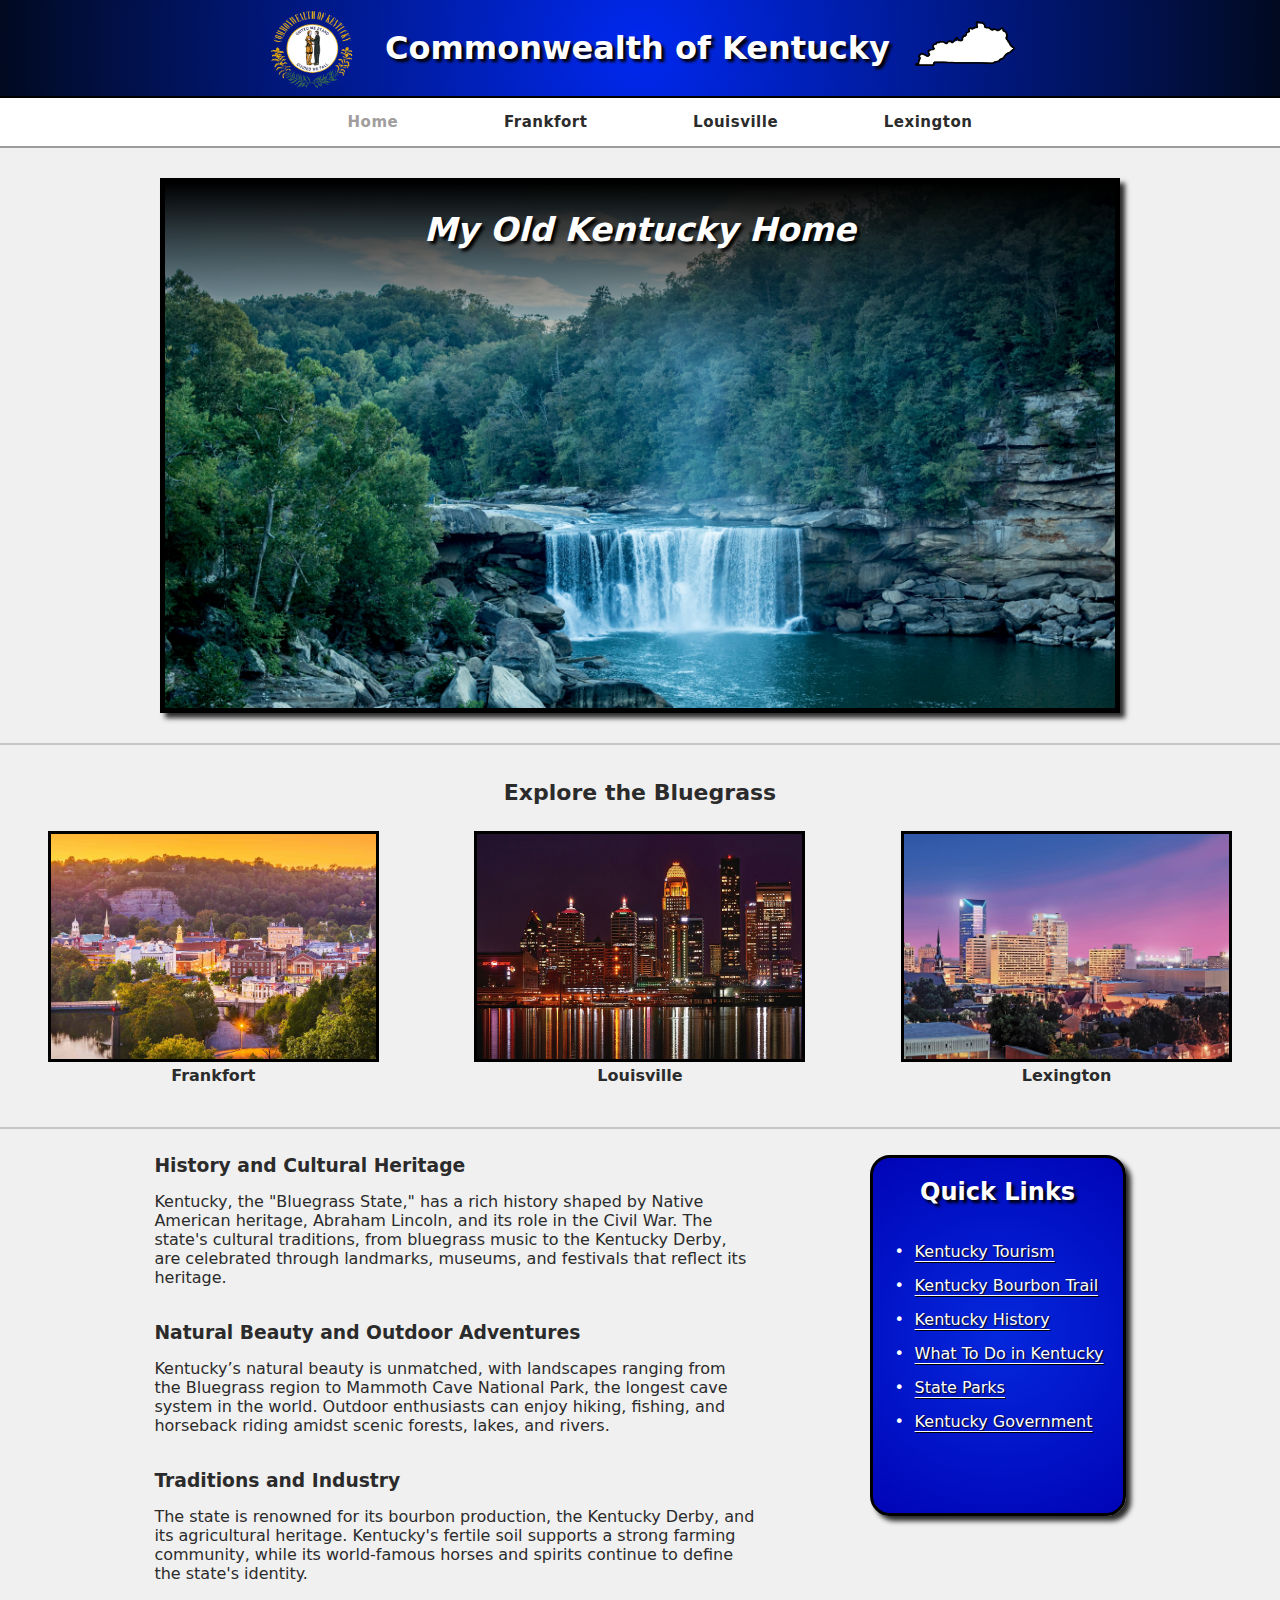
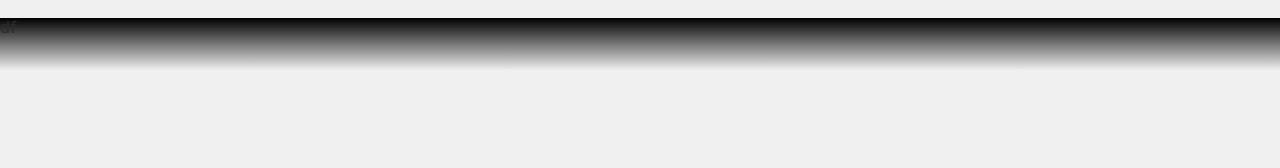
==== index.html @ 071abb11 "Cont. work on quick links & footer added" ====
<!DOCTYPE html>
<html lang="en">
<head>
    <meta charset="UTF-8">
    <meta name="viewport" content="width=device-width, initial-scale=1.0">
    <title>Kentucky</title>
    <link rel="stylesheet" href="./style/base.css">
    <link rel="stylesheet" href="./style/index.css">
</head>
<body>
    <header>
        <img src="./images/seal.png"" alt="Outline of the state of Kentucky" width="95" height="85">
        <h1>Commonwealth of Kentucky<h1>
        <img src="./images/outline.png"" alt="Outline of the state of Kentucky" width="100" height="45">
    </header>

    <nav class="primary-links">
        <ul>
            <li><a href="./index.html" class="active-link">Home</a></li>
            <li><a href="./frankfort.html">Frankfort</a></li>
            <li><a href="./louisville.html">Louisville</a></li>
            <li><a href="./lexington.html">Lexington</a></li>
        </ul>
    </nav>

    <!-- Image  -->
    <section class="welcome">
        <div class="welcome-wrapper">
            <h2 alt="Cumberland falls"><i>My Old Kentucky Home</i></h2>
         </div>

    </section>

    <nav class="secondary-links">
        <h3>Explore the Bluegrass</h3>
        <div class="figure-wrapper">
            <figure>
                <a href="./frankfort.html"><img src="./images/frankfort_small.png" alt="Frankfort city center" height="225px" width="325px"></a>
                <figcaption><a href="./frankfort.html">Frankfort</a></figcaption>
            </figure>

            <figure>
                <a href="./louisville.html"><img src="./images/louisville_small.png" alt="Louisville sky line" height="225px" width="325px"></a>
                <figcaption><a href="./louisville.html">Louisville</a></figcaption>
            </figure>

            <figure>
                <a href="./lexington.html"><img src="./images/lexington_small.png" alt="Lexington sky line" height="225px" width="325px"></a>
                <figcaption><a href="./lexington.html">Lexington</a></figcaption>
            </figure>
        </div>
    </nav>

    <div class="info-container">
        
        <section>

            <h3>History and Cultural Heritage</h3>
            <p>
                Kentucky, the "Bluegrass State," has a rich history shaped by Native American heritage, Abraham Lincoln, and its role in the Civil War.
                The state's cultural traditions, from bluegrass music to the Kentucky Derby,
                are celebrated through landmarks, museums, and festivals that reflect its heritage.
            </p><br>

            <h3>Natural Beauty and Outdoor Adventures</h3>
            <p>
                Kentucky’s natural beauty is unmatched, with landscapes ranging from the Bluegrass region to Mammoth Cave National Park,
                the longest cave system in the world.
                Outdoor enthusiasts can enjoy hiking, fishing, and horseback riding amidst scenic forests, lakes, and rivers.
            </p><br>

            <h3>Traditions and Industry</h3>
            <p>
                The state is renowned for its bourbon production, the Kentucky Derby, and its agricultural heritage. 
                Kentucky's fertile soil supports a strong farming community, while its world-famous horses and spirits continue to define the state's identity.
            </p><br>

        </section>
        
        <aside id="quick-links">
            <h2>Quick Links</h2>
            <ul>
                <li><a href="https://www.kentuckytourism.com">Kentucky Tourism</a></li>
                <li><a href="https://www.cntraveler.com/story/a-guide-to-the-kentucky-bourbon-trail">Kentucky Bourbon Trail</a></li>
                <li><a href="https://www.history.com/topics/us-states/kentucky">Kentucky History</a></li>
                <li><a href="https://www.southernliving.com/woodford-county-ky-8728061">What To Do in Kentucky</a></li>
                <li><a href="https://parks.ky.gov">State Parks</a></li>
                <li><a href="https://www.kentucky.gov/government/Pages/default.aspx">Kentucky Government</a></li>
            </ul>
        </aside>

    </div>

    <footer>
        df
    </footer>

</body>
</html>
---- style/base.css ----
header {
    display: flex;
    justify-content: center;
    align-items: center;
    gap: 25px;
    background: rgb(63,94,251);
    background: radial-gradient(circle, rgb(0, 40, 240) 0%, rgb(1, 10, 32) 100%);
    color: white;
    text-shadow: 3px 3px 3px rgb(0, 0, 0);
    border-bottom: 2px solid black;
}
body {
    margin: auto;
    font-family: system-ui, "Segoe UI", Roboto, Helvetica, Arial, sans-serif, "Apple Color Emoji", "Segoe UI Emoji", "Segoe UI Symbol";
    color: #2b2b2b;
    background-color: #f0f0f0;
}
footer {
    height: 150px;
    background: linear-gradient(0deg, rgba(34, 193, 195, 0) 65%, rgba(0, 0, 0, 1) 100%), url(../images/footer.jpg) no-repeat center center;
    background-size: cover;
}

/* Nav bar with text links */
.primary-links {
    display: flex;
    color: black;
    justify-content: space-around;
    border-bottom: 2px solid rgb(156, 156, 156);
    padding: 0px;
    font-weight: bold;
    font-size: 15px;
    letter-spacing: 0.5px;
    background-color: #ffffff;
}
.primary-links li {
    display: inline;
    list-style: none;
    margin-left: 50px;
    margin-right: 50px;
}
.primary-links a {
    text-decoration: none;
    color: #2b2b2b;
    position: relative;
    height: 2px;
}
.primary-links a.active-link {
    color: #a19d9d;
    bottom: 0;
}
.primary-links a::before {
    content: '';
    position: absolute;
    width: 100%;
    height: 1.5px;
    border-radius: 4px;
    background-color: #2b2b2b;
    bottom: 0;
    left: 0;
    transform-origin: right;
    transform: scaleX(0);
    transition: transform .3s ease-in-out;
}
.primary-links a:hover::before {
    transform-origin: left;
    transform: scaleX(1);
}
---- style/index.css ----
/* Welcome image */
.welcome {
    display: flex;
    justify-content: center;
    border-bottom: 2px solid rgb(198, 197, 197);
    padding: 10px;
}
.welcome-wrapper {
    display: flex;
    justify-content: center;
    margin: 20px;
    background: linear-gradient(0deg, rgba(34, 193, 195, 0) 65%, rgba(0, 0, 0, 1) 100%), url(../images/welcome.jpg) no-repeat center center;
    background-size: cover;
    height: 525px;
    width: 950px;
    border: 5px solid black;
    box-shadow: 5px 5px 5px;
}
.welcome-wrapper h2 {
    color: white;
    font-size: 33px;
    text-align: center;
    flex-wrap: wrap;
    padding-top: 0px;
    display: flex;
    text-shadow: 3px 3px 3px rgb(0, 0, 0);
    align-items: flex;
}


/* Figure nav bar with image links */
.secondary-links {
    display: flex;
    flex-direction: column;
    justify-content: center;
    margin-top: 2%;
}
.secondary-links h3 {
    align-self: center;
    padding: 0px;
    margin: 10px;
    font-size: 22px;
}
.figure-wrapper {
    display: flex;
    justify-content: space-around;
    flex-wrap: wrap;
    padding-bottom: 2%;
    border-bottom: 2px solid rgb(198, 197, 197);
}
figure img {
    border: 3.5px solid black;
}
figure img:hover {
    border: 3.5px solid #8c8b8b;
}
figcaption {
    font-weight: bold;
    text-align: center;
}
figcaption a {
    text-decoration: none;
    color: #2b2b2b;
}
figcaption a:hover {
    color: #6f6f6f;
}

/* Information section */
.info-container {
    display: flex;
    justify-content: center;
    margin-left: 5%;
    margin-right: 5%;
    margin-top: 2%;
    gap: 10%;
}
.info-container section {
    display: flex;
    flex-direction: column;
    text-align: left;
    max-width: 600px;
}
.info-container h3 {
    padding: 0px;
    margin: 0px;
}
#quick-links {
    display: flex;
    flex-direction: column;
    gap: 15px;
    background: radial-gradient(circle, rgb(4, 40, 221) 0%, rgb(1, 4, 183) 100%);
    border-radius: 20px;
    border: 3.5px solid black;
    width: 250px;
    height: 355px;
    box-shadow: 5px 5px 5px;
}
#quick-links h2 {
    align-self: center;
    color: white;
    text-shadow: 3px 3px 3px rgb(0, 0, 0); 
}
#quick-links a {
    color: white;
    margin-left: 20px;
    text-shadow: 1px 1px 1.5px rgb(0, 0, 0);
    text-underline-offset: 3.5px;
}
#quick-links ul {
    padding: 0px;
    margin: 2px;
}
#quick-links li {
    list-style: none;
    margin-bottom: 15px;
    margin-left: 20px;
    margin-top: 0px;
}

#quick-links li::before {
    content: '•';
    position: absolute;
    color: white;
}


/* Use relative, absolute, and/or float (HTML property?) to position quicklinks
/* Will be reused on other pages
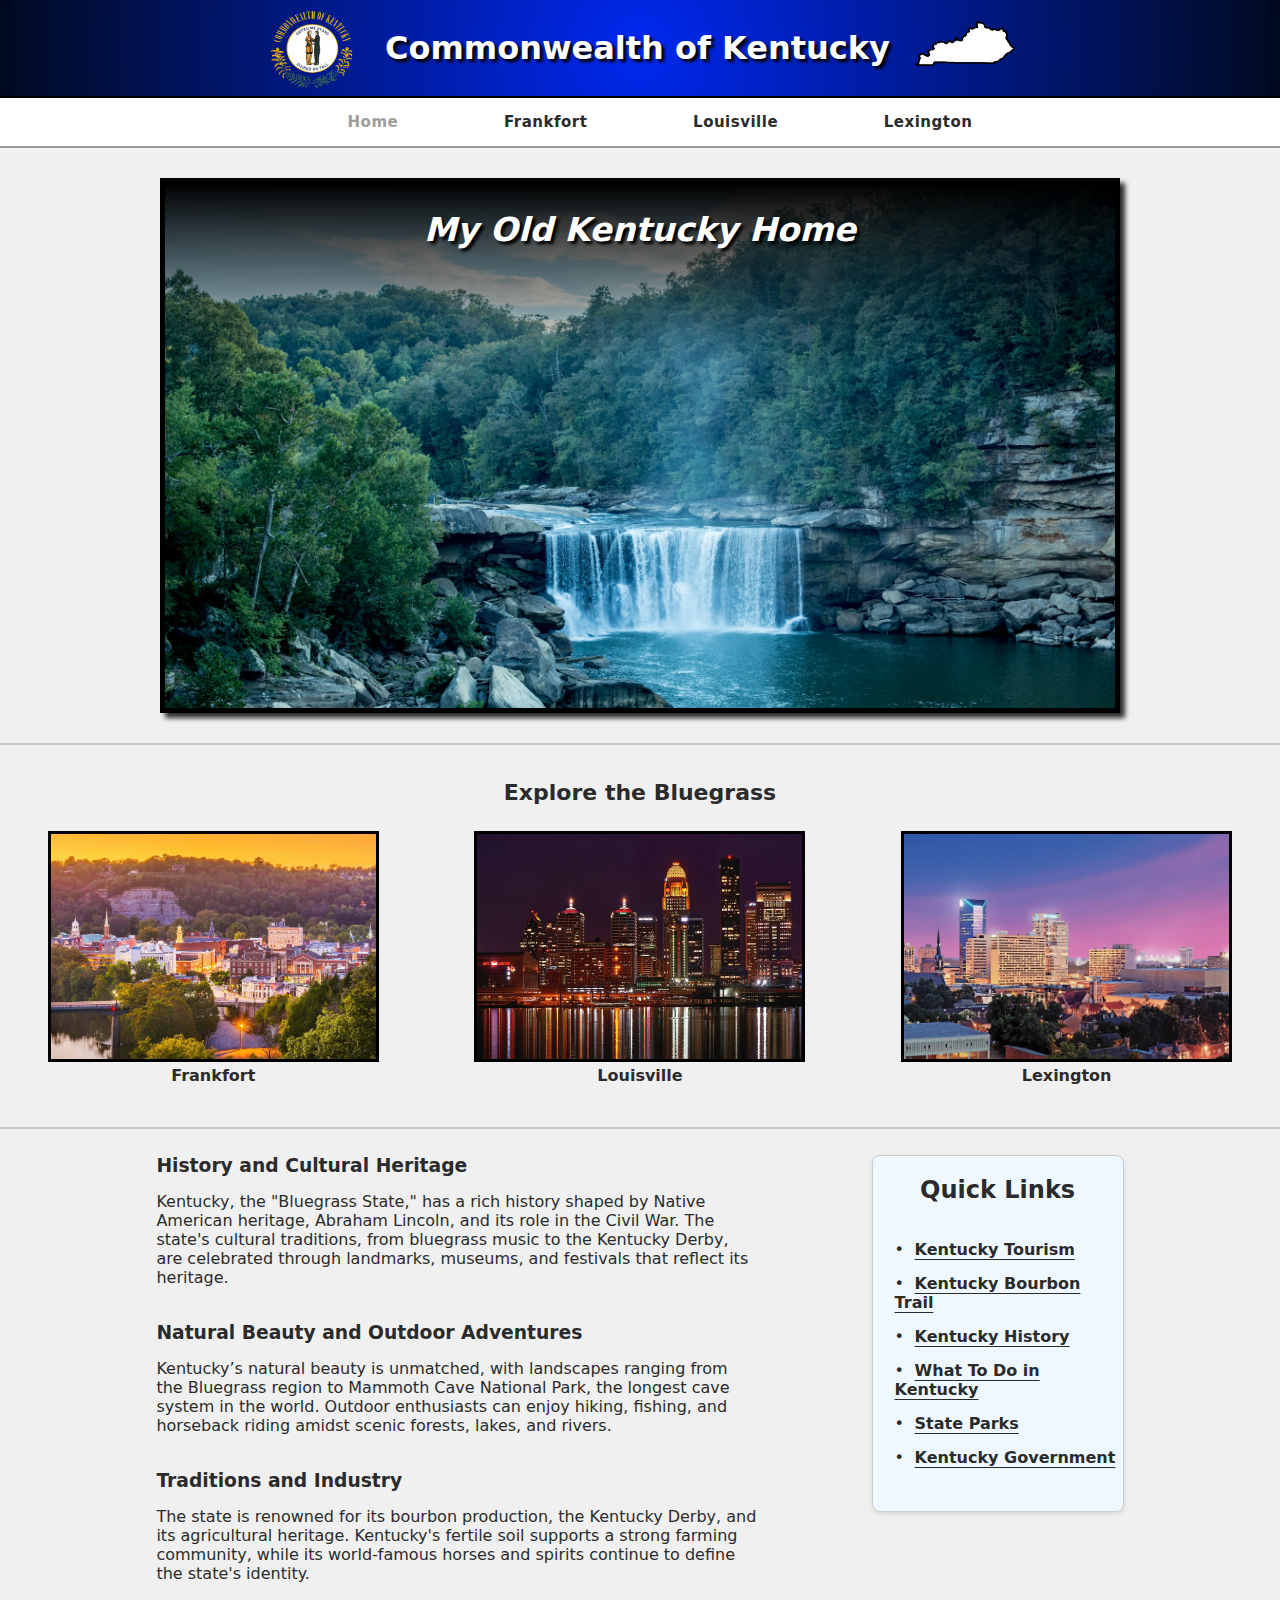
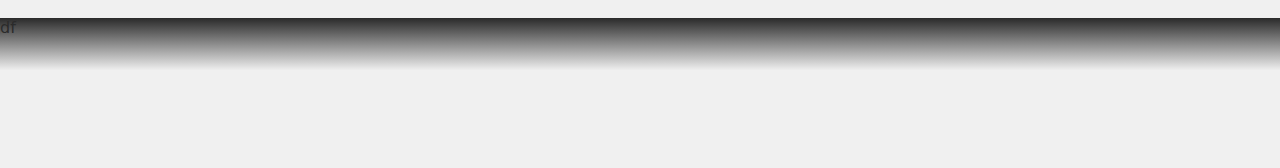
==== commit 7b2f2f24: "Moving css to base file" ====
--- a/index.html
+++ b/index.html
@@ -51,8 +51,7 @@
         </div>
     </nav>
 
-    <div class="info-container">
-        
+    <div class="info-container">  
         <section>
 
             <h3>History and Cultural Heritage</h3>
--- a/style/base.css
+++ b/style/base.css
@@ -17,7 +17,7 @@
 }
 footer {
     height: 150px;
-    background: linear-gradient(0deg, rgba(34, 193, 195, 0) 65%, rgba(0, 0, 0, 1) 100%), url(../images/footer.jpg) no-repeat center center;
+    background: linear-gradient(0deg, rgba(34, 193, 195, 0) 65%, rgb(42, 42, 42) 100%), url(../images/footer.jpg) no-repeat center center;
     background-size: cover;
 }
 
@@ -67,4 +67,60 @@
     transform: scaleX(1);
 }
 
+/* Information section */
+.info-container {
+    display: flex;
+    justify-content: center;
+    margin-left: 5%;
+    margin-right: 5%;
+    margin-top: 2%;
+    gap: 10%;
+}
+.info-container section {
+    display: flex;
+    flex-direction: column;
+    text-align: left;
+    max-width: 600px;
+}
+.info-container h3 {
+    padding: 0px;
+    margin: 0px;
+}
 
+/* Quick links aside */
+#quick-links {
+    display: flex;
+    flex-direction: column;
+    gap: 15px;
+    background-color: #F0F8FF;
+    border-radius: 8px;
+    border: 1.5px solid #CCCCCC;
+    width: 250px;
+    height: 355px;
+    box-shadow: 0 2px 5px rgba(2, 2, 2, 0.1);
+}
+#quick-links h2 {
+    align-self: center;
+    color: #2b2b2b;
+}
+#quick-links a {
+    color: #2b2b2b;
+    font-weight: bold;
+    margin-left: 20px;
+    text-underline-offset: 3.5px;
+}
+#quick-links ul {
+    padding: 0px;
+    margin: 2px;
+}
+#quick-links li {
+    list-style: none;
+    margin-bottom: 15px;
+    margin-left: 20px;
+    margin-top: 0px;
+}
+#quick-links li::before {
+    content: '•';
+    position: absolute;
+    color: #2b2b2b;
+}
--- a/style/index.css
+++ b/style/index.css
@@ -66,64 +66,4 @@
     color: #6f6f6f;
 }
 
-/* Information section */
-.info-container {
-    display: flex;
-    justify-content: center;
-    margin-left: 5%;
-    margin-right: 5%;
-    margin-top: 2%;
-    gap: 10%;
-}
-.info-container section {
-    display: flex;
-    flex-direction: column;
-    text-align: left;
-    max-width: 600px;
-}
-.info-container h3 {
-    padding: 0px;
-    margin: 0px;
-}
-#quick-links {
-    display: flex;
-    flex-direction: column;
-    gap: 15px;
-    background: radial-gradient(circle, rgb(4, 40, 221) 0%, rgb(1, 4, 183) 100%);
-    border-radius: 20px;
-    border: 3.5px solid black;
-    width: 250px;
-    height: 355px;
-    box-shadow: 5px 5px 5px;
-}
-#quick-links h2 {
-    align-self: center;
-    color: white;
-    text-shadow: 3px 3px 3px rgb(0, 0, 0); 
-}
-#quick-links a {
-    color: white;
-    margin-left: 20px;
-    text-shadow: 1px 1px 1.5px rgb(0, 0, 0);
-    text-underline-offset: 3.5px;
-}
-#quick-links ul {
-    padding: 0px;
-    margin: 2px;
-}
-#quick-links li {
-    list-style: none;
-    margin-bottom: 15px;
-    margin-left: 20px;
-    margin-top: 0px;
-}
 
-#quick-links li::before {
-    content: '•';
-    position: absolute;
-    color: white;
-}
-
-
-/* Use relative, absolute, and/or float (HTML property?) to position quicklinks
-/* Will be reused on other pages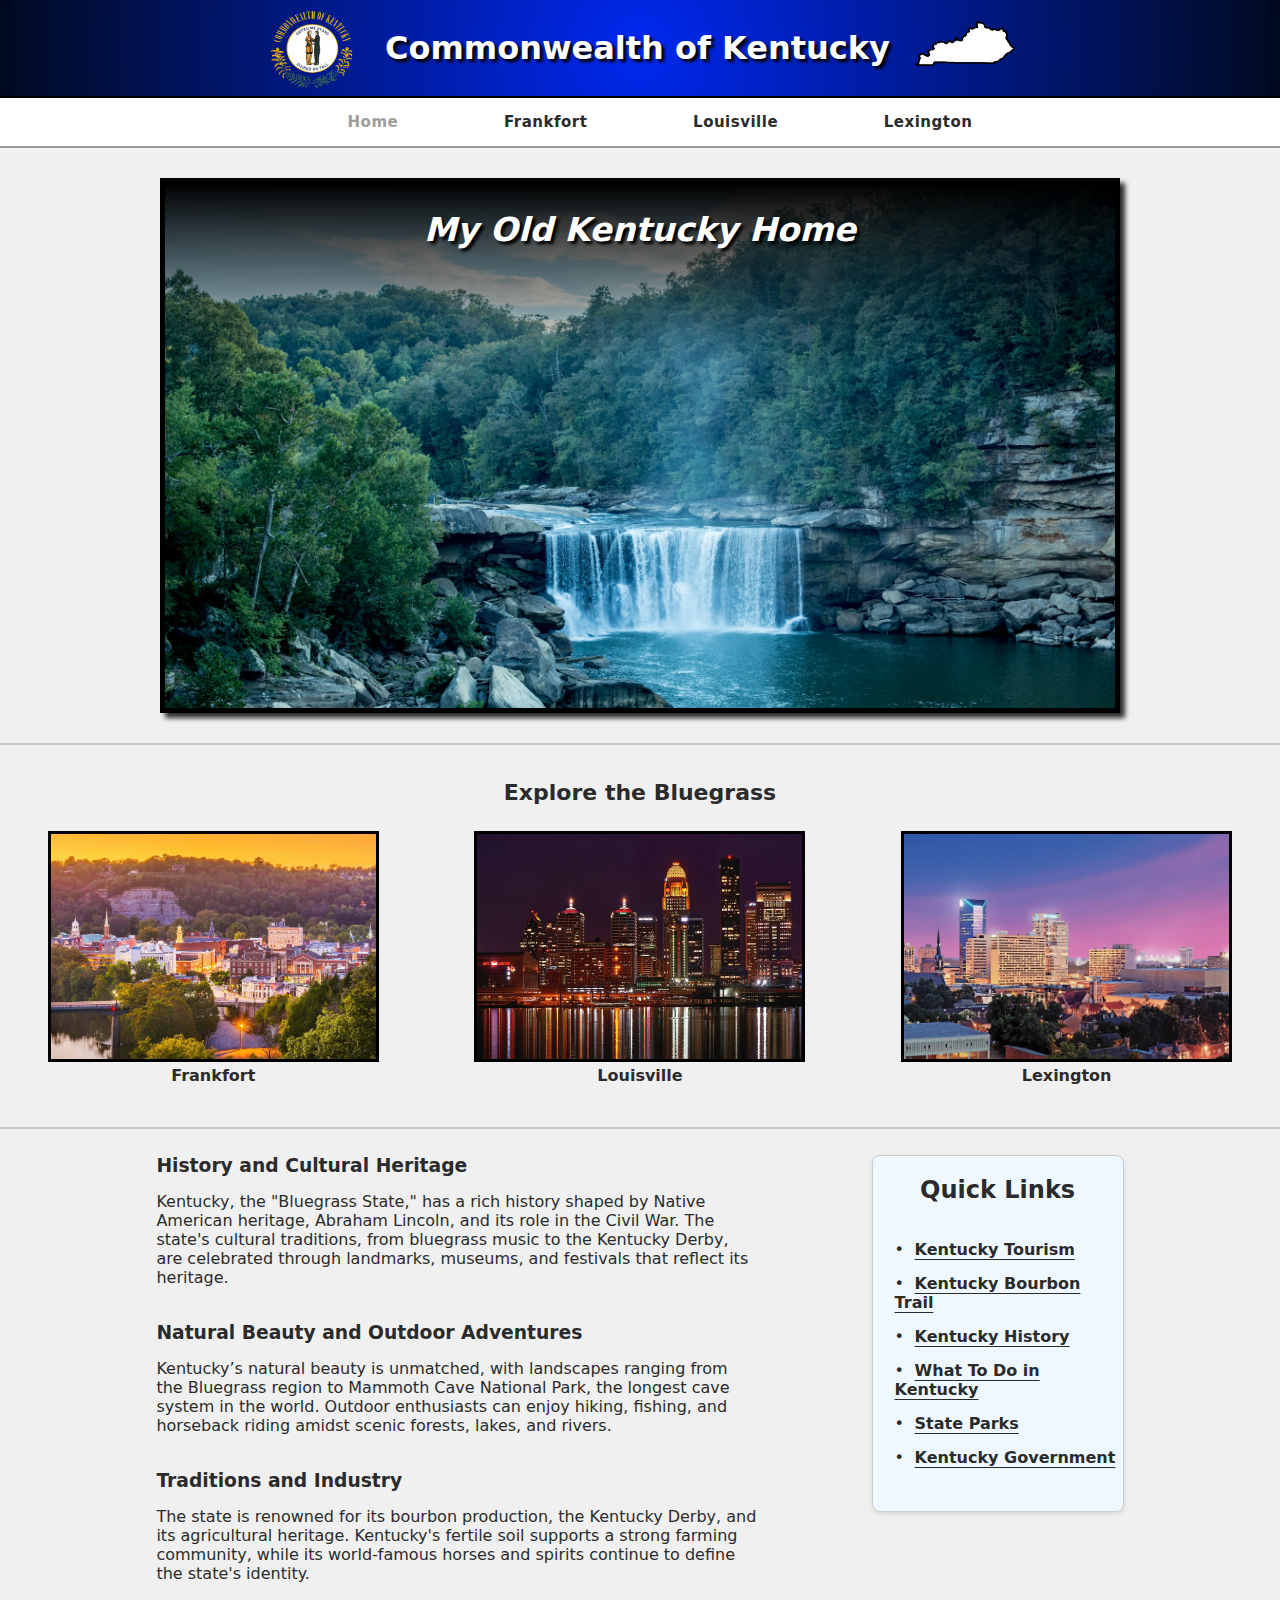
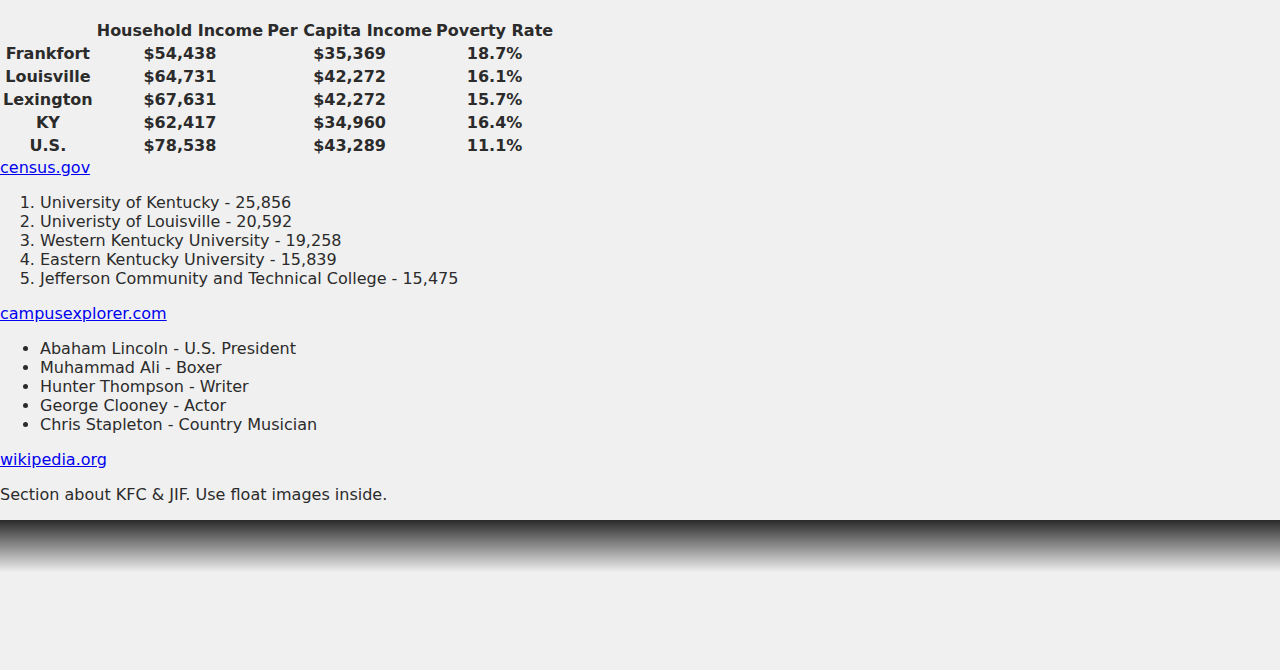
==== commit d491df6a: "Index work" ====
--- a/index.html
+++ b/index.html
@@ -73,7 +73,7 @@
                 The state is renowned for its bourbon production, the Kentucky Derby, and its agricultural heritage. 
                 Kentucky's fertile soil supports a strong farming community, while its world-famous horses and spirits continue to define the state's identity.
             </p><br>
-
+        
         </section>
         
         <aside id="quick-links">
@@ -90,8 +90,69 @@
 
     </div>
 
+    <section class="bottom-info">
+        <table>
+            <tr>
+                <th></th>
+                <th>Household Income</th>
+                <th>Per Capita Income</th>
+                <th>Poverty Rate</th>
+            </tr>
+            <tr>
+                <th>Frankfort</th>
+                <th>$54,438</th>
+                <th>$35,369</th>
+                <th>18.7%</th>
+            </tr>
+            <tr>
+                <th>Louisville</th>
+                <th>$64,731</th>
+                <th>$42,272</th>
+                <th>16.1%</th>
+            </tr>
+            <tr>
+                <th>Lexington</th>
+                <th>$67,631</th>
+                <th>$42,272</th>
+                <th>15.7%</th>
+            </tr>
+            <tr>
+                <th>KY</th>
+                <th>$62,417</th>
+                <th>$34,960</th>
+                <th>16.4%</th>
+            </tr>
+            <tr>
+                <th>U.S.</th>
+                <th>$78,538</th>
+                <th>$43,289</th>
+                <th>11.1%</th>
+            </tr>
+        </table>
+        <a href="https://www.census.gov/quickfacts/fact/table/KY">census.gov</a>
+
+        <ol>
+            <li>University of Kentucky - 25,856</li>
+            <li>Univeristy of Louisville - 20,592</li>
+            <li>Western Kentucky University - 19,258</li>
+            <li>Eastern Kentucky University - 15,839</li>
+            <li>Jefferson Community and Technical College - 15,475</li>
+        </ol>
+        <a href="https://www.campusexplorer.com/student-resources/largest-colleges-in-kentucky/">campusexplorer.com</a>
+    
+        <ul>
+            <li>Abaham Lincoln - U.S. President</li>
+            <li>Muhammad Ali - Boxer</li>
+            <li>Hunter Thompson - Writer</li>
+            <li>George Clooney - Actor</li>
+            <li>Chris Stapleton - Country Musician</li>
+        </ul>
+        <a href="https://en.wikipedia.org/wiki/List_of_people_from_Kentucky">wikipedia.org</a>
+
+        <p>Section about KFC & JIF. Use float images inside.</p>
+    </section>
+
     <footer>
-        df
     </footer>
 
 </body>
--- a/style/base.css
+++ b/style/base.css
@@ -32,6 +32,7 @@
     font-size: 15px;
     letter-spacing: 0.5px;
     background-color: #ffffff;
+    position: sticky;
 }
 .primary-links li {
     display: inline;
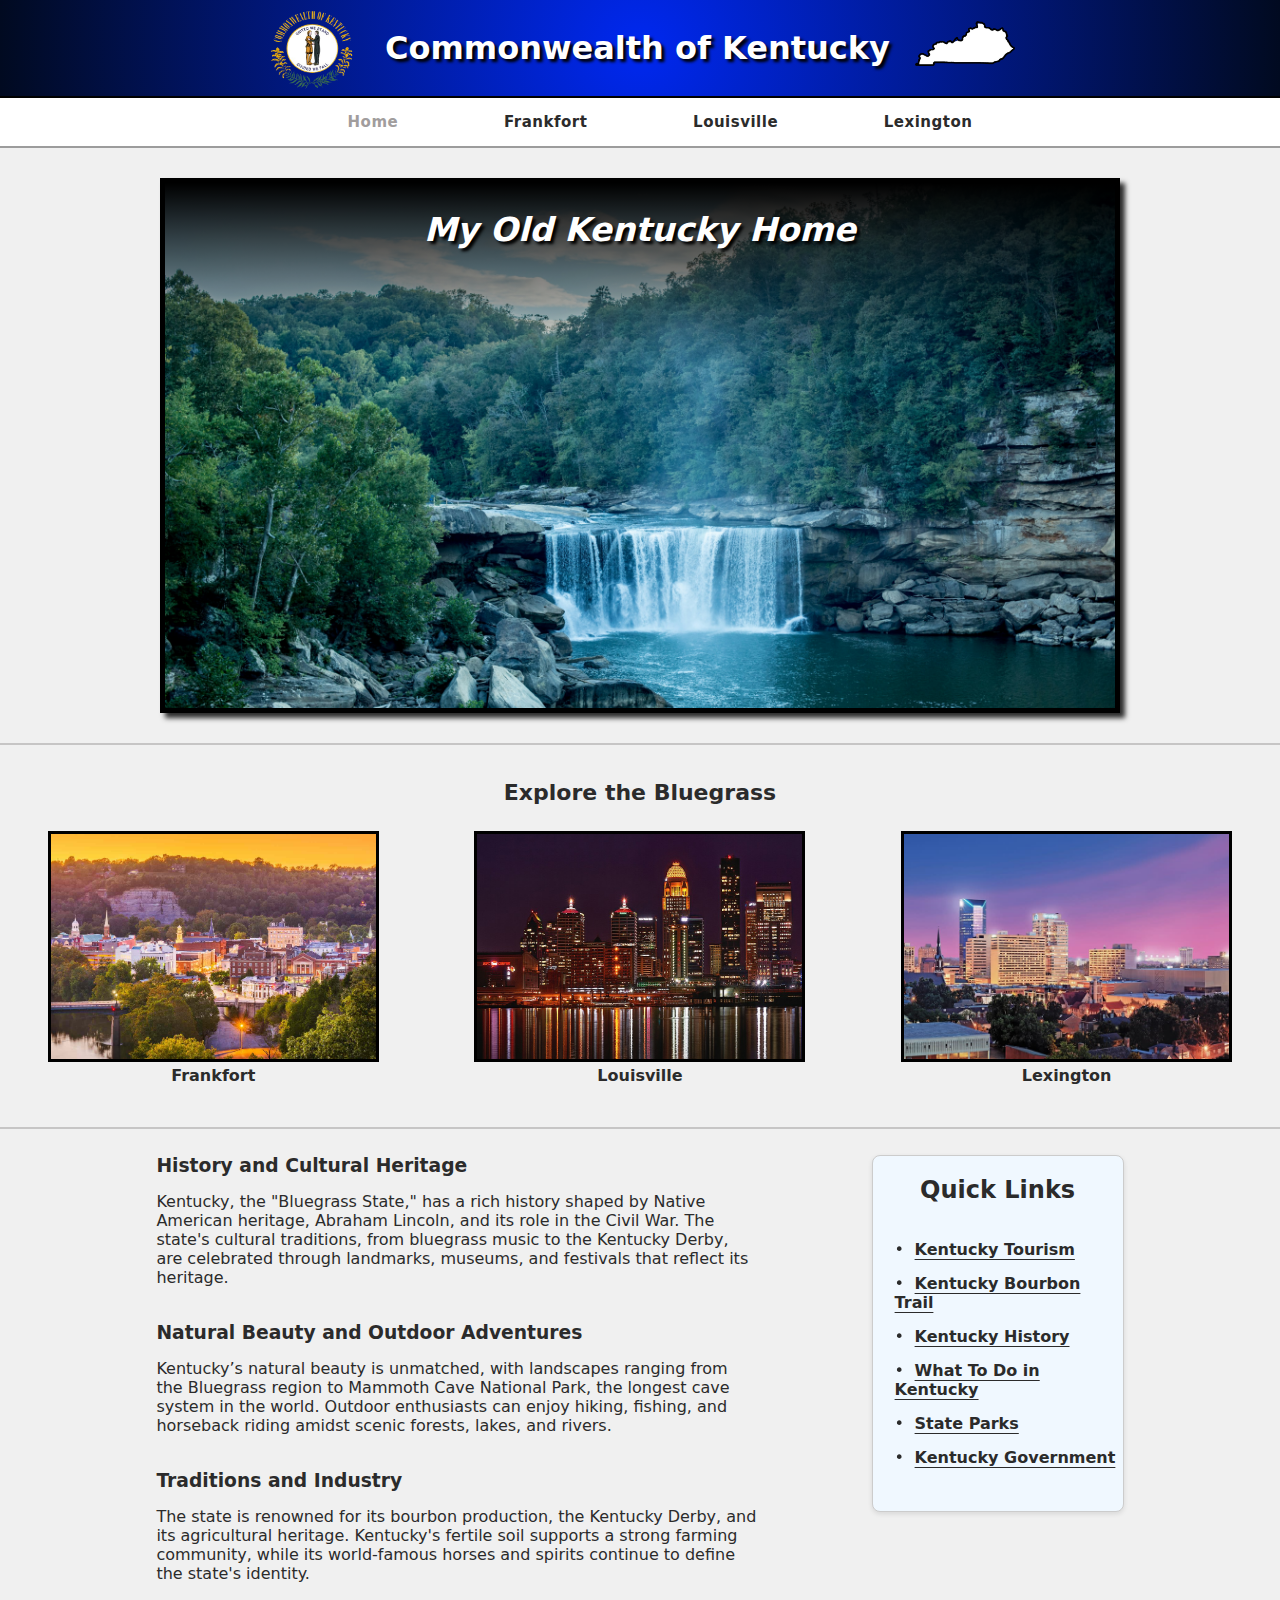
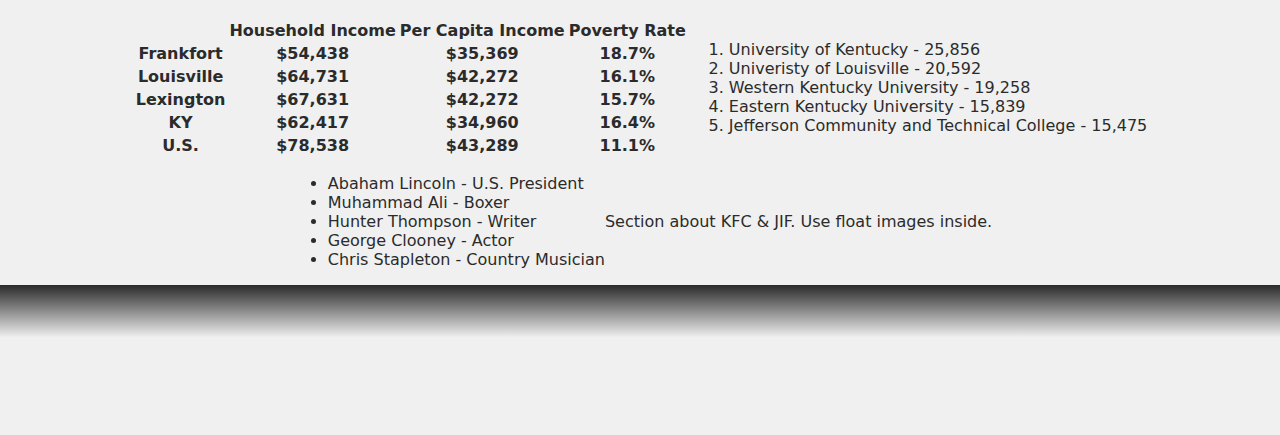
==== commit 45424f75: "Sources.md" ====
--- a/index.html
+++ b/index.html
@@ -129,7 +129,6 @@
                 <th>11.1%</th>
             </tr>
         </table>
-        <a href="https://www.census.gov/quickfacts/fact/table/KY">census.gov</a>
 
         <ol>
             <li>University of Kentucky - 25,856</li>
@@ -138,7 +137,6 @@
             <li>Eastern Kentucky University - 15,839</li>
             <li>Jefferson Community and Technical College - 15,475</li>
         </ol>
-        <a href="https://www.campusexplorer.com/student-resources/largest-colleges-in-kentucky/">campusexplorer.com</a>
     
         <ul>
             <li>Abaham Lincoln - U.S. President</li>
@@ -147,7 +145,6 @@
             <li>George Clooney - Actor</li>
             <li>Chris Stapleton - Country Musician</li>
         </ul>
-        <a href="https://en.wikipedia.org/wiki/List_of_people_from_Kentucky">wikipedia.org</a>
 
         <p>Section about KFC & JIF. Use float images inside.</p>
     </section>
--- a/style/base.css
+++ b/style/base.css
@@ -33,6 +33,7 @@
     letter-spacing: 0.5px;
     background-color: #ffffff;
     position: sticky;
+    top: 0;
 }
 .primary-links li {
     display: inline;
--- a/style/index.css
+++ b/style/index.css
@@ -66,4 +66,11 @@
     color: #6f6f6f;
 }
 
-
+/* Bottom facts section */
+.bottom-info {
+    display: flex;
+    flex-direction: row;
+    flex-wrap: wrap;
+    justify-content: center;
+    align-items: center;
+}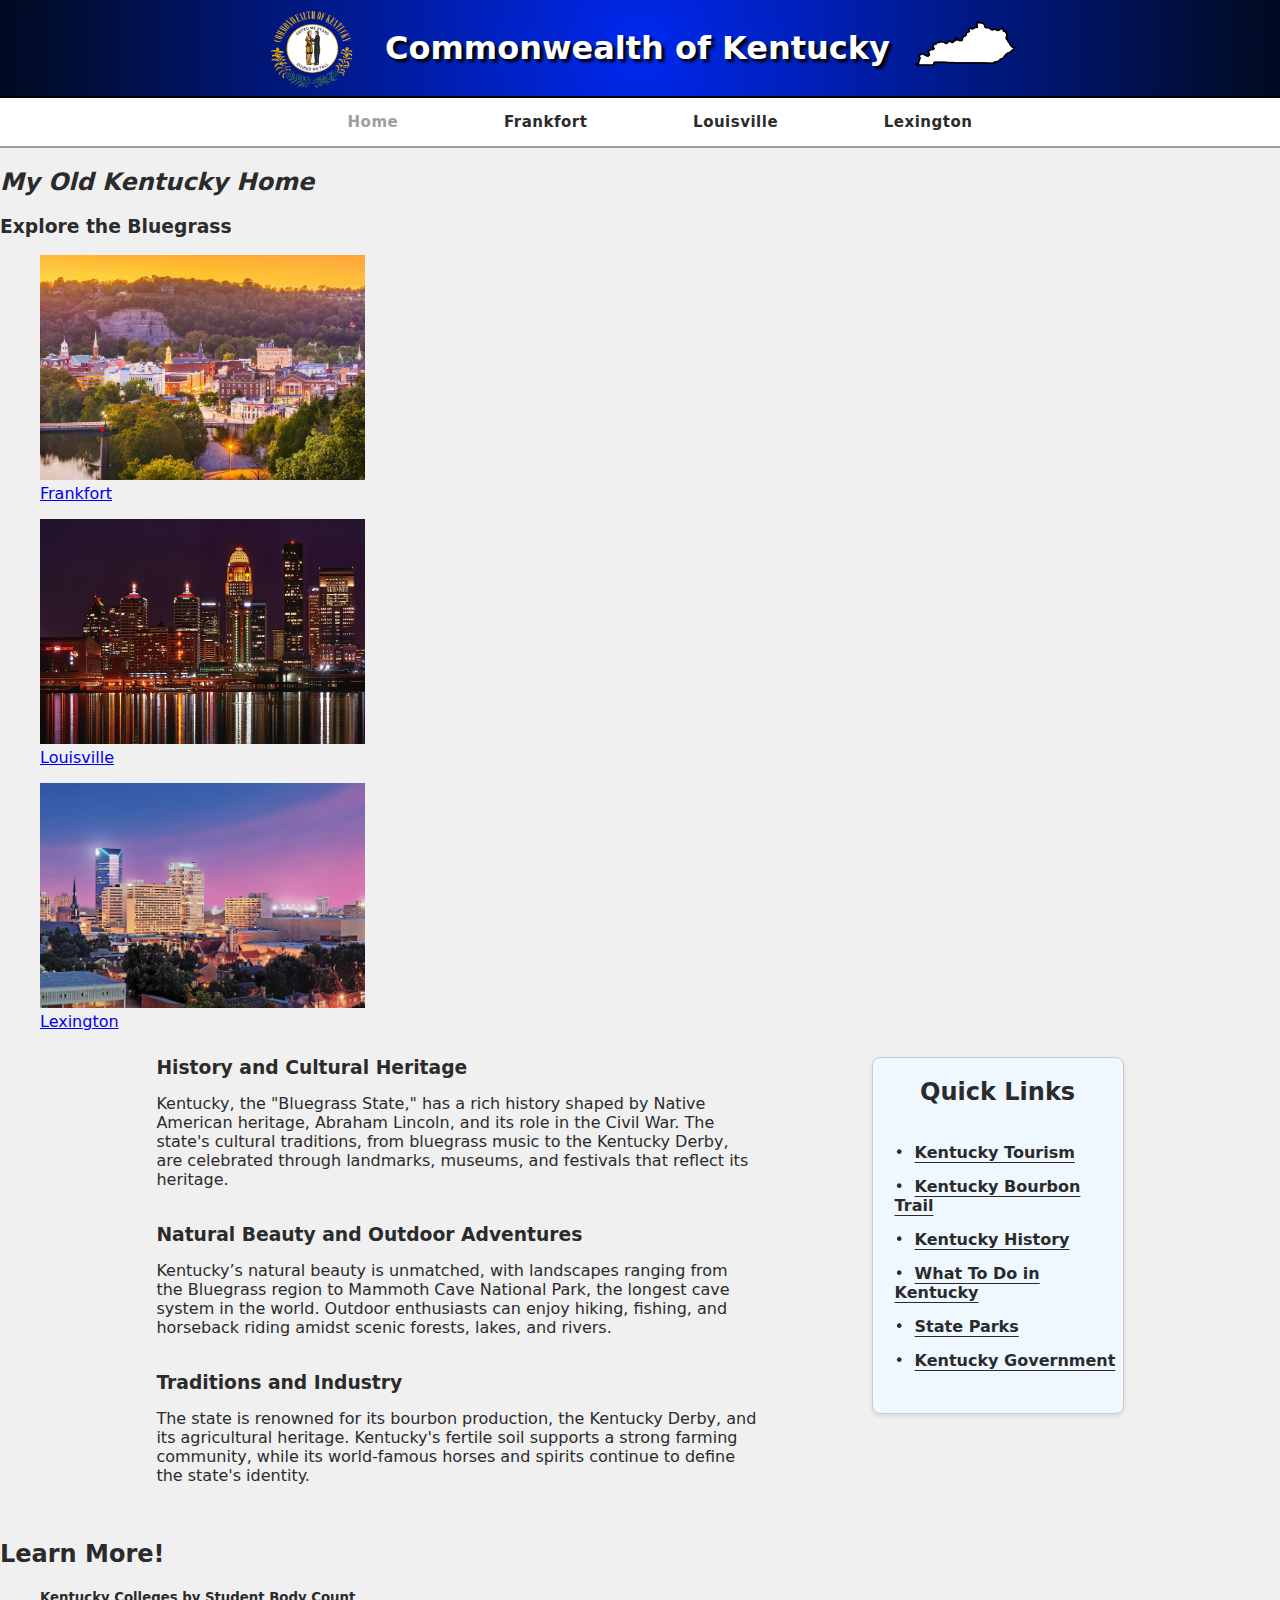
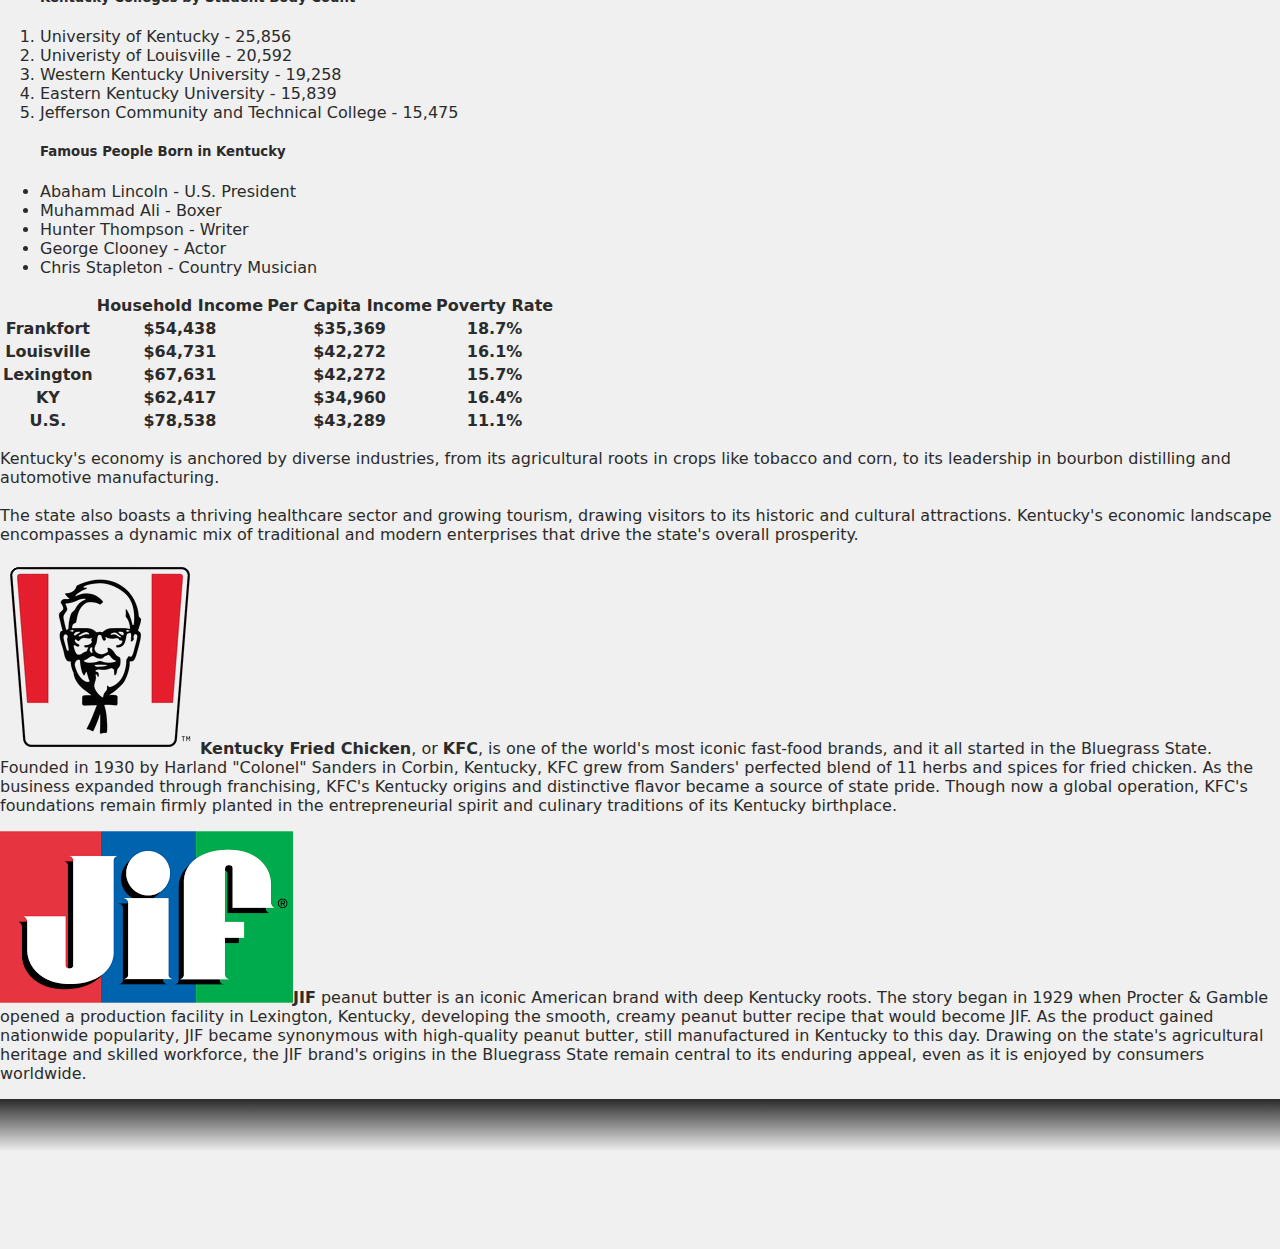
==== commit 8a669c7d: "CSS consolidation. Assignment req" ====
--- a/index.html
+++ b/index.html
@@ -91,62 +91,91 @@
     </div>
 
     <section class="bottom-info">
-        <table>
-            <tr>
-                <th></th>
-                <th>Household Income</th>
-                <th>Per Capita Income</th>
-                <th>Poverty Rate</th>
-            </tr>
-            <tr>
-                <th>Frankfort</th>
-                <th>$54,438</th>
-                <th>$35,369</th>
-                <th>18.7%</th>
-            </tr>
-            <tr>
-                <th>Louisville</th>
-                <th>$64,731</th>
-                <th>$42,272</th>
-                <th>16.1%</th>
-            </tr>
-            <tr>
-                <th>Lexington</th>
-                <th>$67,631</th>
-                <th>$42,272</th>
-                <th>15.7%</th>
-            </tr>
-            <tr>
-                <th>KY</th>
-                <th>$62,417</th>
-                <th>$34,960</th>
-                <th>16.4%</th>
-            </tr>
-            <tr>
-                <th>U.S.</th>
-                <th>$78,538</th>
-                <th>$43,289</th>
-                <th>11.1%</th>
-            </tr>
-        </table>
 
-        <ol>
-            <li>University of Kentucky - 25,856</li>
-            <li>Univeristy of Louisville - 20,592</li>
-            <li>Western Kentucky University - 19,258</li>
-            <li>Eastern Kentucky University - 15,839</li>
-            <li>Jefferson Community and Technical College - 15,475</li>
-        </ol>
+        <h2>Learn More!</h2>
+
+        <div class="list-wrapper">
+            <ol>
+                <h5>Kentucky Colleges by Student Body Count</h5>
+                <li>University of Kentucky - 25,856</li>
+                <li>Univeristy of Louisville - 20,592</li>
+                <li>Western Kentucky University - 19,258</li>
+                <li>Eastern Kentucky University - 15,839</li>
+                <li>Jefferson Community and Technical College - 15,475</li>
+            </ol>
+        
+            <ul>
+                <h5>Famous People Born in Kentucky</h5>
+                <li>Abaham Lincoln - U.S. President</li>
+                <li>Muhammad Ali - Boxer</li>
+                <li>Hunter Thompson - Writer</li>
+                <li>George Clooney - Actor</li>
+                <li>Chris Stapleton - Country Musician</li>
+            </ul>
+        </div>
+
+        <div class="income-wrapper">
+            <table>
+                <tr>
+                    <th></th>
+                    <th>Household Income</th>
+                    <th>Per Capita Income</th>
+                    <th>Poverty Rate</th>
+                </tr>
+                <tr>
+                    <th>Frankfort</th>
+                    <th>$54,438</th>
+                    <th>$35,369</th>
+                    <th>18.7%</th>
+                </tr>
+                <tr>
+                    <th>Louisville</th>
+                    <th>$64,731</th>
+                    <th>$42,272</th>
+                    <th>16.1%</th>
+                </tr>
+                <tr>
+                    <th>Lexington</th>
+                    <th>$67,631</th>
+                    <th>$42,272</th>
+                    <th>15.7%</th>
+                </tr>
+                <tr>
+                    <th>KY</th>
+                    <th>$62,417</th>
+                    <th>$34,960</th>
+                    <th>16.4%</th>
+                </tr>
+                <tr>
+                    <th>U.S.</th>
+                    <th>$78,538</th>
+                    <th>$43,289</th>
+                    <th>11.1%</th>
+                </tr>
+            </table>
+
+            <p>Kentucky's economy is anchored by diverse industries, from its agricultural roots in crops like tobacco and corn,
+                 to its leadership in bourbon distilling and automotive manufacturing.
+                 <br><br> 
+                 The state also boasts a thriving healthcare sector and growing tourism, drawing visitors to its historic and cultural attractions. 
+                 Kentucky's economic landscape encompasses a dynamic mix of traditional and 
+                 modern enterprises that drive the state's overall prosperity.</p>
+        </div>
+
+        <div class="company-wrapper">
+            <p><b><img src="./images/kfc_logo.png" alt="Pineapple" id="kfc-logo">Kentucky Fried Chicken</b>, or <b>KFC</b>, is one of the world's most iconic fast-food brands, and it all started in the Bluegrass State. 
+                Founded in 1930 by Harland "Colonel" Sanders in Corbin, Kentucky, KFC grew from Sanders' perfected blend of 11 herbs and spices for fried chicken. 
+                As the business expanded through franchising, KFC's Kentucky origins and distinctive flavor became a source of state pride. 
+                Though now a global operation, KFC's foundations remain firmly planted in the entrepreneurial spirit and culinary traditions of its Kentucky birthplace.</p>
+        
+        
+            <p><img src="./images/jif_logo.png" alt="Pineapple" id="jif-logo"><b>JIF</b> peanut butter is an iconic American brand with deep Kentucky roots. 
+                    The story began in 1929 when Procter & Gamble opened a production facility in Lexington, Kentucky, developing the smooth, creamy peanut butter recipe that would become JIF. 
+                    As the product gained nationwide popularity, JIF became synonymous with high-quality peanut butter, still manufactured in Kentucky to this day. 
+                    Drawing on the state's agricultural heritage and skilled workforce, the JIF brand's origins in the Bluegrass State remain central 
+                    to its enduring appeal, even as it is enjoyed by consumers worldwide.</p>
+            </div>
     
-        <ul>
-            <li>Abaham Lincoln - U.S. President</li>
-            <li>Muhammad Ali - Boxer</li>
-            <li>Hunter Thompson - Writer</li>
-            <li>George Clooney - Actor</li>
-            <li>Chris Stapleton - Country Musician</li>
-        </ul>
-
-        <p>Section about KFC & JIF. Use float images inside.</p>
     </section>
 
     <footer>
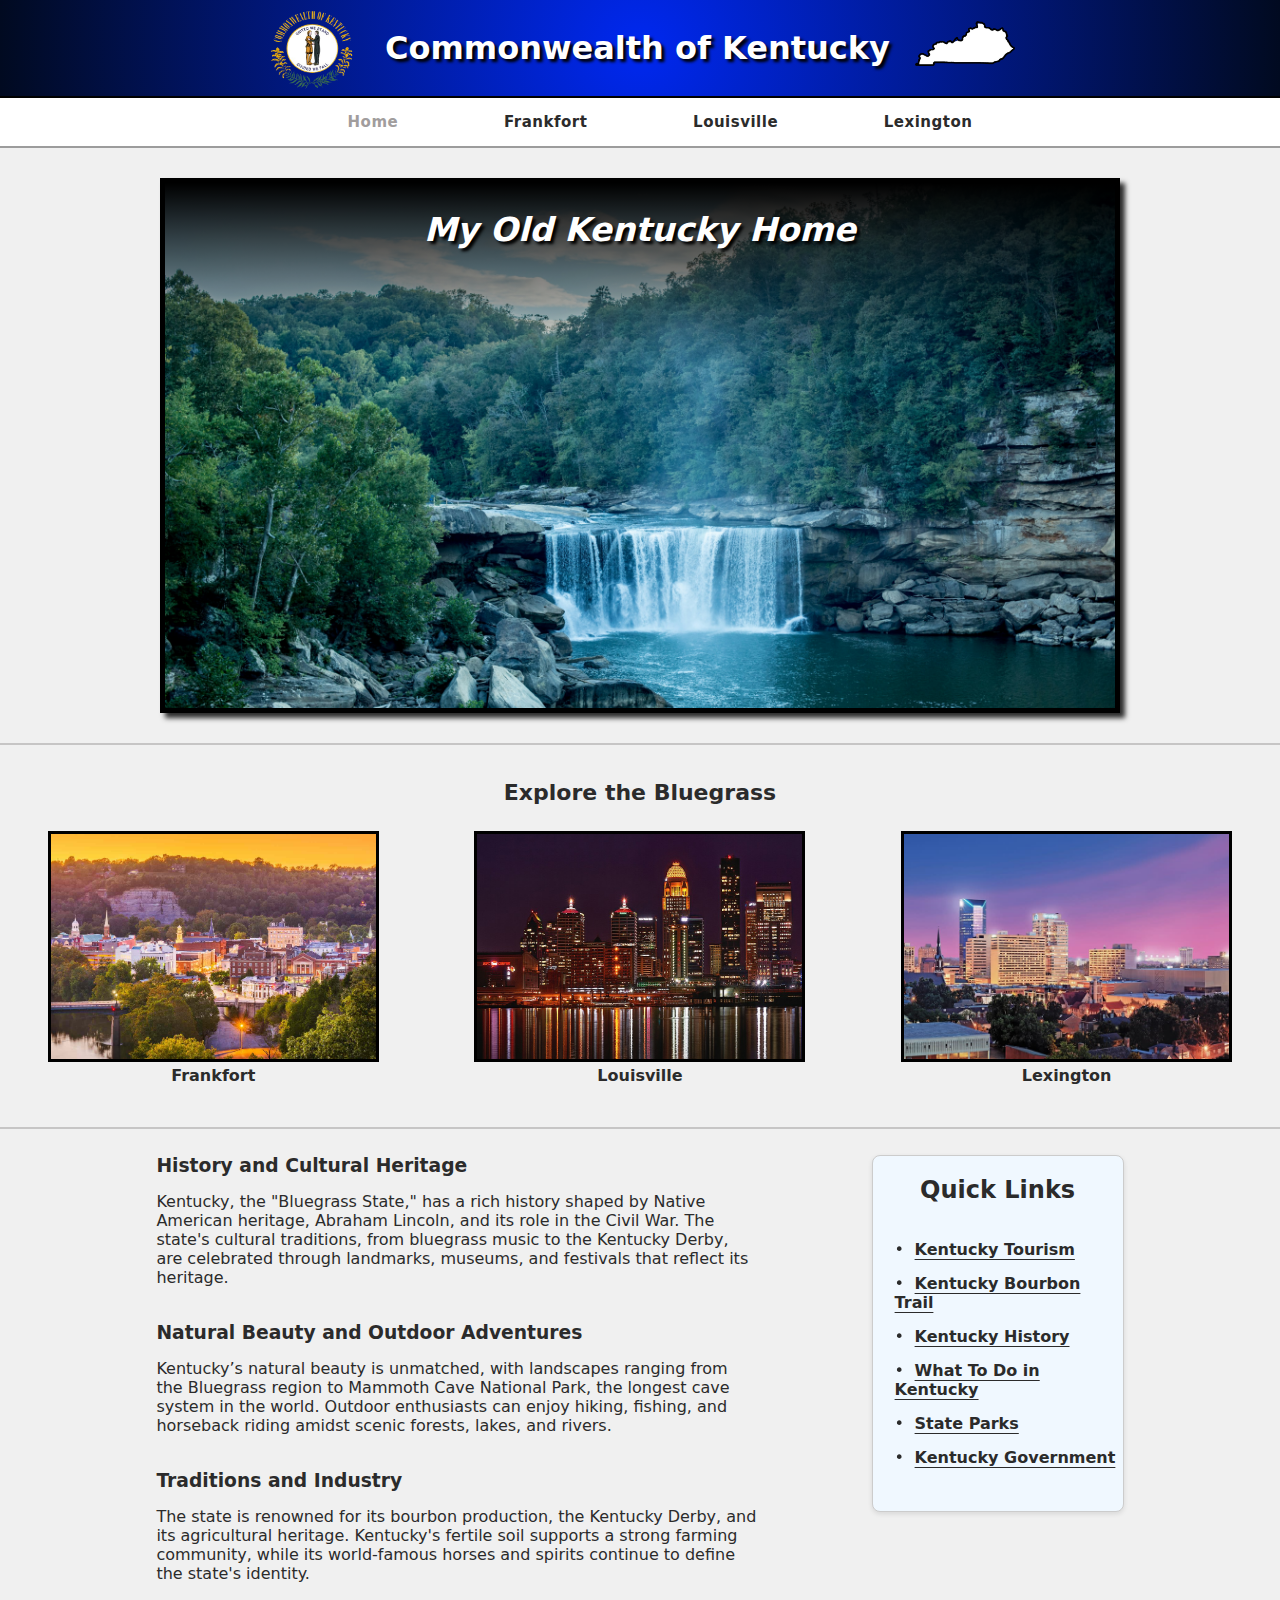
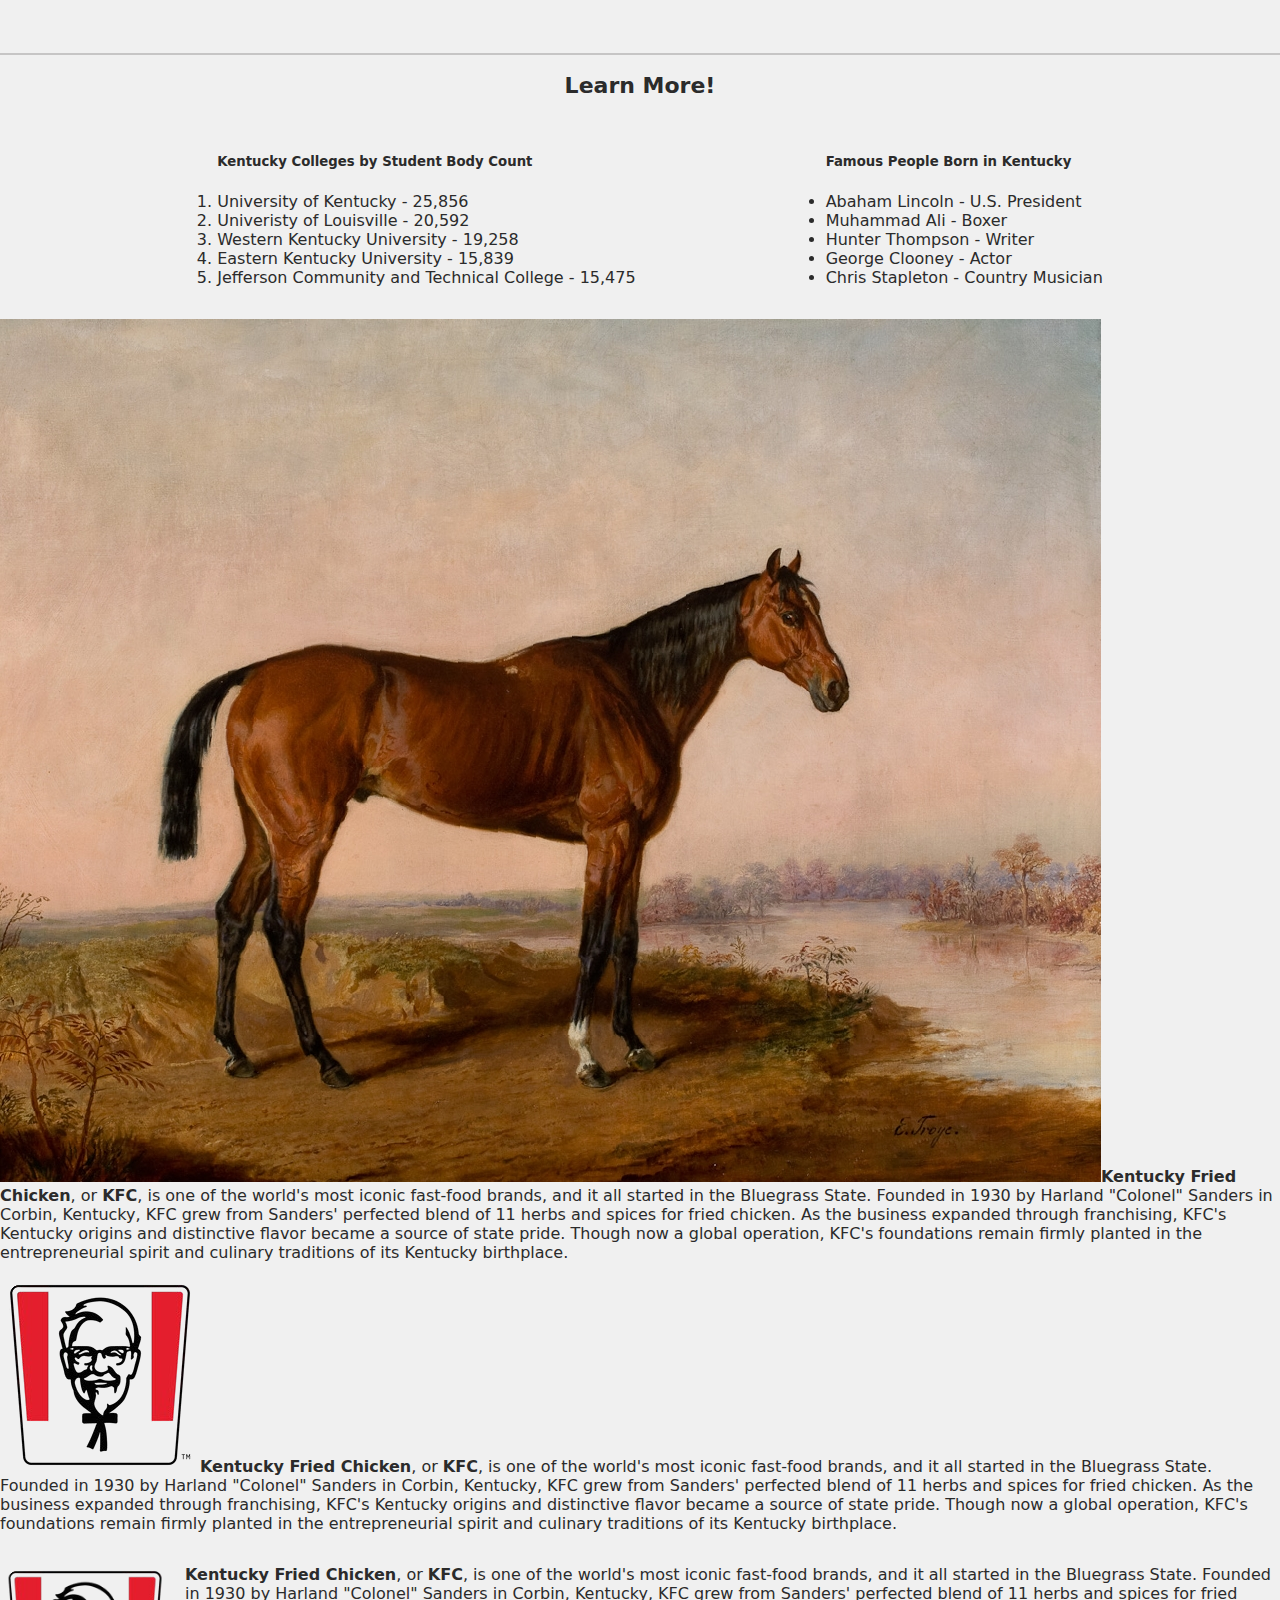
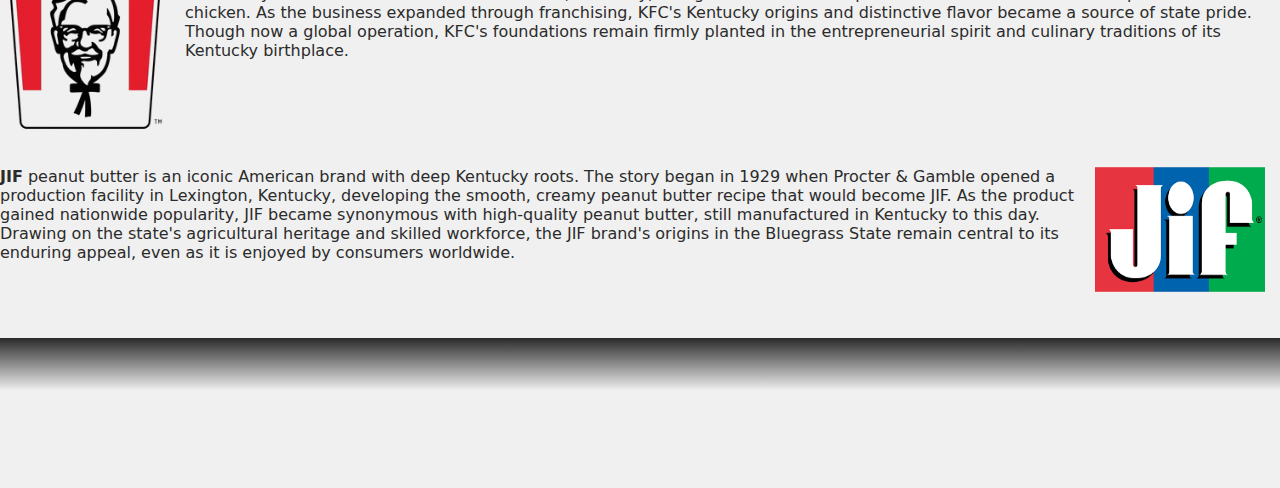
==== commit 39549215: "CSS file removal" ====
--- a/index.html
+++ b/index.html
@@ -5,7 +5,6 @@
     <meta name="viewport" content="width=device-width, initial-scale=1.0">
     <title>Kentucky</title>
     <link rel="stylesheet" href="./style/base.css">
-    <link rel="stylesheet" href="./style/index.css">
 </head>
 <body>
     <header>
@@ -114,67 +113,31 @@
             </ul>
         </div>
 
-        <div class="income-wrapper">
-            <table>
-                <tr>
-                    <th></th>
-                    <th>Household Income</th>
-                    <th>Per Capita Income</th>
-                    <th>Poverty Rate</th>
-                </tr>
-                <tr>
-                    <th>Frankfort</th>
-                    <th>$54,438</th>
-                    <th>$35,369</th>
-                    <th>18.7%</th>
-                </tr>
-                <tr>
-                    <th>Louisville</th>
-                    <th>$64,731</th>
-                    <th>$42,272</th>
-                    <th>16.1%</th>
-                </tr>
-                <tr>
-                    <th>Lexington</th>
-                    <th>$67,631</th>
-                    <th>$42,272</th>
-                    <th>15.7%</th>
-                </tr>
-                <tr>
-                    <th>KY</th>
-                    <th>$62,417</th>
-                    <th>$34,960</th>
-                    <th>16.4%</th>
-                </tr>
-                <tr>
-                    <th>U.S.</th>
-                    <th>$78,538</th>
-                    <th>$43,289</th>
-                    <th>11.1%</th>
-                </tr>
-            </table>
+        <div class="culture-wrapper-upper">
+            <p><b><img src="./images/ky_horse.jpg" alt="Horse" class="left-logo">Kentucky Fried Chicken</b>, or <b>KFC</b>, is one of the world's most iconic fast-food brands, and it all started in the Bluegrass State. 
+                Founded in 1930 by Harland "Colonel" Sanders in Corbin, Kentucky, KFC grew from Sanders' perfected blend of 11 herbs and spices for fried chicken. 
+                As the business expanded through franchising, KFC's Kentucky origins and distinctive flavor became a source of state pride. 
+                Though now a global operation, KFC's foundations remain firmly planted in the entrepreneurial spirit and culinary traditions of its Kentucky birthplace.</p>
 
-            <p>Kentucky's economy is anchored by diverse industries, from its agricultural roots in crops like tobacco and corn,
-                 to its leadership in bourbon distilling and automotive manufacturing.
-                 <br><br> 
-                 The state also boasts a thriving healthcare sector and growing tourism, drawing visitors to its historic and cultural attractions. 
-                 Kentucky's economic landscape encompasses a dynamic mix of traditional and 
-                 modern enterprises that drive the state's overall prosperity.</p>
-        </div>
+                <p><b><img src="./images/kfc_logo.png" alt="Pineapple" class="left-logo">Kentucky Fried Chicken</b>, or <b>KFC</b>, is one of the world's most iconic fast-food brands, and it all started in the Bluegrass State. 
+                    Founded in 1930 by Harland "Colonel" Sanders in Corbin, Kentucky, KFC grew from Sanders' perfected blend of 11 herbs and spices for fried chicken. 
+                    As the business expanded through franchising, KFC's Kentucky origins and distinctive flavor became a source of state pride. 
+                    Though now a global operation, KFC's foundations remain firmly planted in the entrepreneurial spirit and culinary traditions of its Kentucky birthplace.</p>
+        </div
 
-        <div class="company-wrapper">
-            <p><b><img src="./images/kfc_logo.png" alt="Pineapple" id="kfc-logo">Kentucky Fried Chicken</b>, or <b>KFC</b>, is one of the world's most iconic fast-food brands, and it all started in the Bluegrass State. 
+        <div class="company-wrapper-lower">
+            <p><b><img src="./images/kfc_logo.png" alt="KFC Logo" id="kfc-logo">Kentucky Fried Chicken</b>, or <b>KFC</b>, is one of the world's most iconic fast-food brands, and it all started in the Bluegrass State. 
                 Founded in 1930 by Harland "Colonel" Sanders in Corbin, Kentucky, KFC grew from Sanders' perfected blend of 11 herbs and spices for fried chicken. 
                 As the business expanded through franchising, KFC's Kentucky origins and distinctive flavor became a source of state pride. 
                 Though now a global operation, KFC's foundations remain firmly planted in the entrepreneurial spirit and culinary traditions of its Kentucky birthplace.</p>
         
         
-            <p><img src="./images/jif_logo.png" alt="Pineapple" id="jif-logo"><b>JIF</b> peanut butter is an iconic American brand with deep Kentucky roots. 
+            <p><img src="./images/jif_logo.png" alt="JIF Logo" id="jif-logo"><b>JIF</b> peanut butter is an iconic American brand with deep Kentucky roots. 
                     The story began in 1929 when Procter & Gamble opened a production facility in Lexington, Kentucky, developing the smooth, creamy peanut butter recipe that would become JIF. 
                     As the product gained nationwide popularity, JIF became synonymous with high-quality peanut butter, still manufactured in Kentucky to this day. 
                     Drawing on the state's agricultural heritage and skilled workforce, the JIF brand's origins in the Bluegrass State remain central 
                     to its enduring appeal, even as it is enjoyed by consumers worldwide.</p>
-            </div>
+        </div>
     
     </section>
 
--- a/style/base.css
+++ b/style/base.css
@@ -77,6 +77,7 @@
     margin-right: 5%;
     margin-top: 2%;
     gap: 10%;
+    margin-bottom: 35px;
 }
 .info-container section {
     display: flex;
@@ -126,3 +127,153 @@
     position: absolute;
     color: #2b2b2b;
 }
+
+/* Index specific css */
+/* Welcome image */
+.welcome {
+    display: flex;
+    justify-content: center;
+    border-bottom: 2px solid rgb(198, 197, 197);
+    padding: 10px;
+}
+.welcome-wrapper {
+    display: flex;
+    justify-content: center;
+    margin: 20px;
+    background: linear-gradient(0deg, rgba(34, 193, 195, 0) 65%, rgba(0, 0, 0, 1) 100%), url(../images/welcome.jpg) no-repeat center center;
+    background-size: cover;
+    height: 525px;
+    width: 950px;
+    border: 5px solid black;
+    box-shadow: 5px 5px 5px;
+}
+.welcome-wrapper h2 {
+    color: white;
+    font-size: 33px;
+    text-align: center;
+    flex-wrap: wrap;
+    padding-top: 0px;
+    display: flex;
+    text-shadow: 3px 3px 3px rgb(0, 0, 0);
+    align-items: flex;
+}
+
+
+/* Figure nav bar with image links */
+.secondary-links {
+    display: flex;
+    flex-direction: column;
+    justify-content: center;
+    margin-top: 2%;
+}
+.secondary-links h3 {
+    align-self: center;
+    padding: 0px;
+    margin: 10px;
+    font-size: 22px;
+}
+.figure-wrapper {
+    display: flex;
+    justify-content: space-around;
+    flex-wrap: wrap;
+    padding-bottom: 2%;
+    border-bottom: 2px solid rgb(198, 197, 197);
+}
+figure img {
+    border: 3.5px solid black;
+}
+figure img:hover {
+    border: 3.5px solid #8c8b8b;
+}
+figcaption {
+    font-weight: bold;
+    text-align: center;
+}
+figcaption a {
+    text-decoration: none;
+    color: #2b2b2b;
+}
+figcaption a:hover {
+    color: #6f6f6f;
+}
+
+/* Bottom facts section */
+.bottom-info {
+    border-top: 2px solid rgb(198, 197, 197);
+    display: flex;
+    flex-direction: column;
+    flex-wrap: wrap;
+    justify-content: center;
+    align-items: center;
+    margin-top: 12px;
+    margin-bottom: 30px;
+}
+.bottom-info h2 {
+    font-size: 22px;
+}
+table, th {
+    border: 1px solid;
+}
+.list-wrapper {
+    display: flex;
+    gap: 150px;
+}
+.income-wrapper {
+    display: flex;
+    gap: 75px;
+    margin-top: 55px;
+}
+.income-wrapper p {
+    width: 375px;
+}
+.company-wrapper {
+    display: flex;
+    margin-top: 55px;
+    width: 905px;
+    gap: 200px;
+}
+#kfc-logo {
+    float: left;
+    width:170px;
+    height:170px;
+    margin-right:15px;
+}
+#jif-logo {
+    float: right;
+    width:170px;
+    height: 125px;
+    margin-right:15px;
+}
+
+/* Inner pages css */
+.upper-section {
+    display: flex;
+    flex-direction: row;
+    justify-content: center;
+    gap: 150px;
+    padding: 25px;
+    border-bottom: 2px solid rgb(198, 197, 197);
+}
+.upper-section aside {
+    display: flex;
+    flex-direction: column;
+    width: 350px;
+    margin: 0px;
+    padding: 0px;
+    background-color: #D0E4F5;
+    padding: 15px;
+    margin: 15px;
+    margin-bottom: 30px;
+    box-shadow: 0 2px 5px rgba(0, 0, 2, 0.2);
+    border-radius: 8px;
+    
+}
+.upper-section h2 {
+    text-align: center;
+    margin-top: 0px;
+}
+.upper-section img {
+    border: 3.5px solid black;
+    box-shadow: 5px 5px 5px;
+}
+
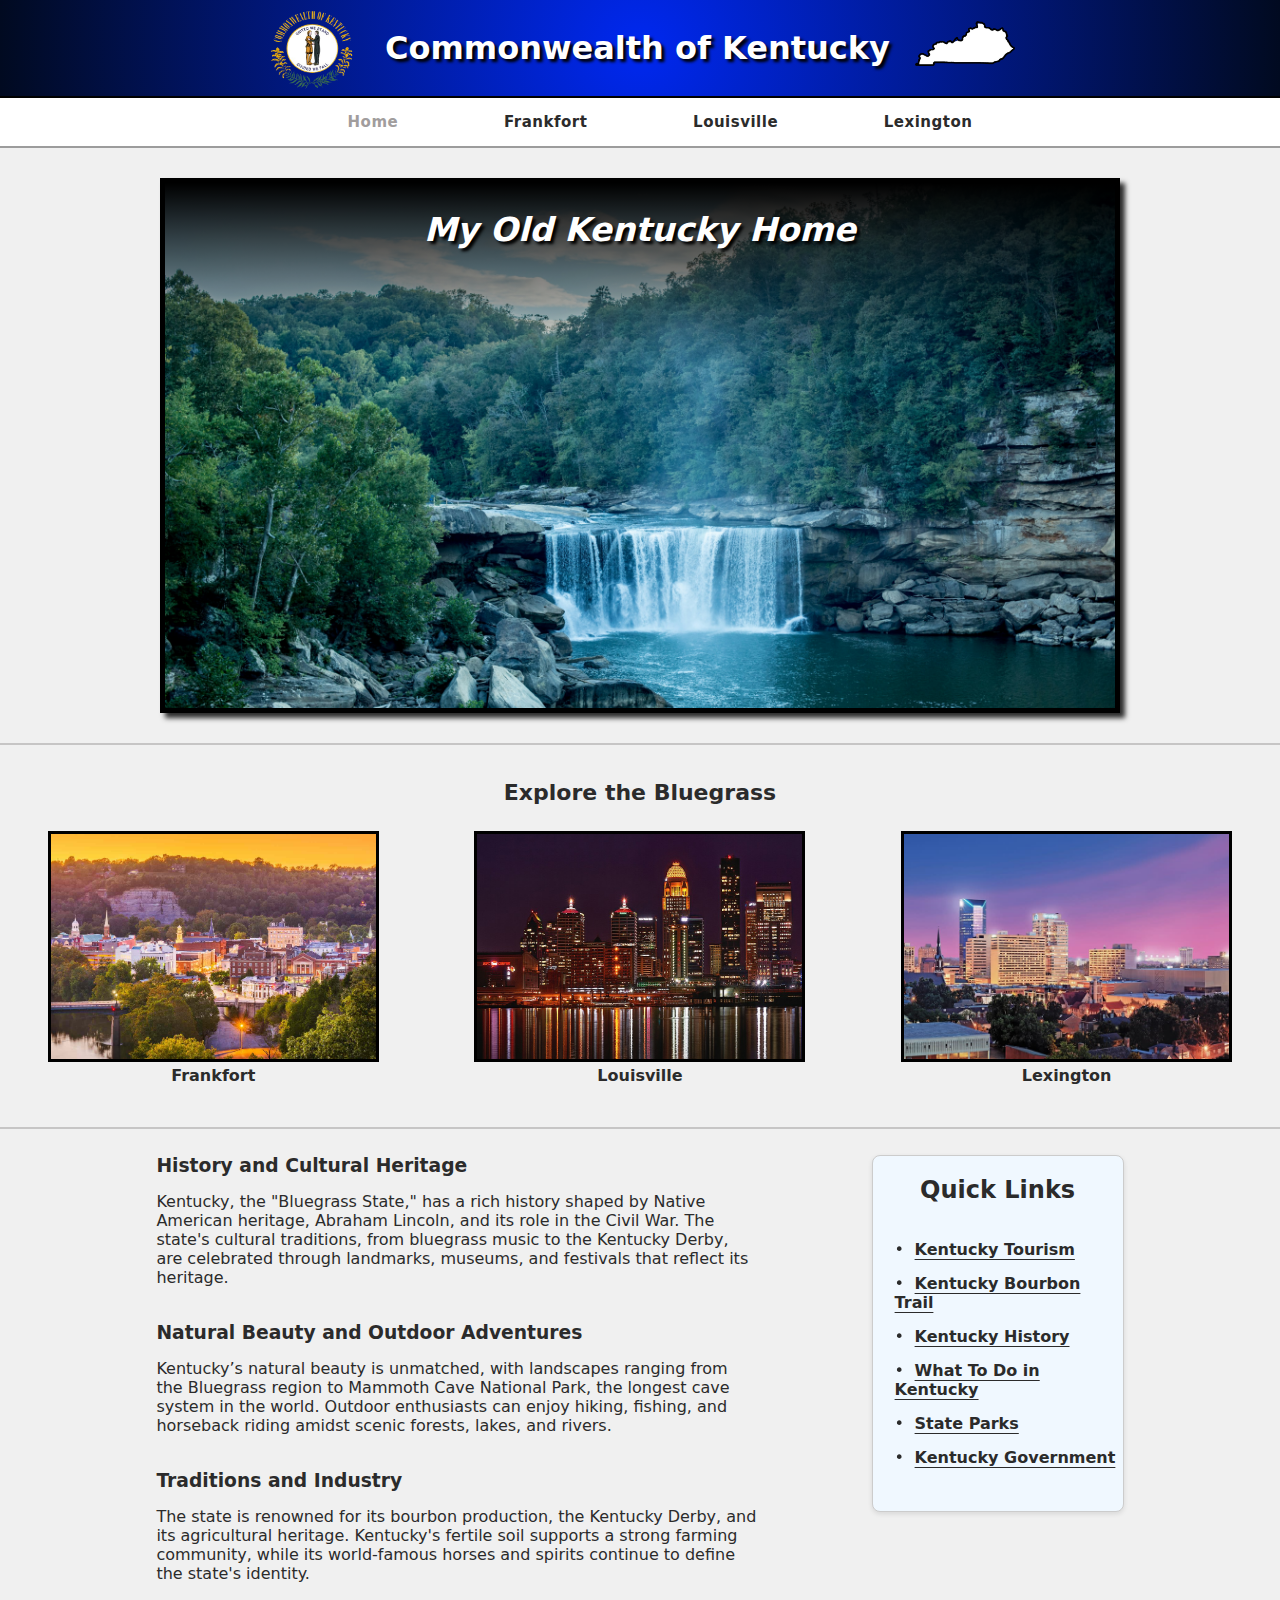
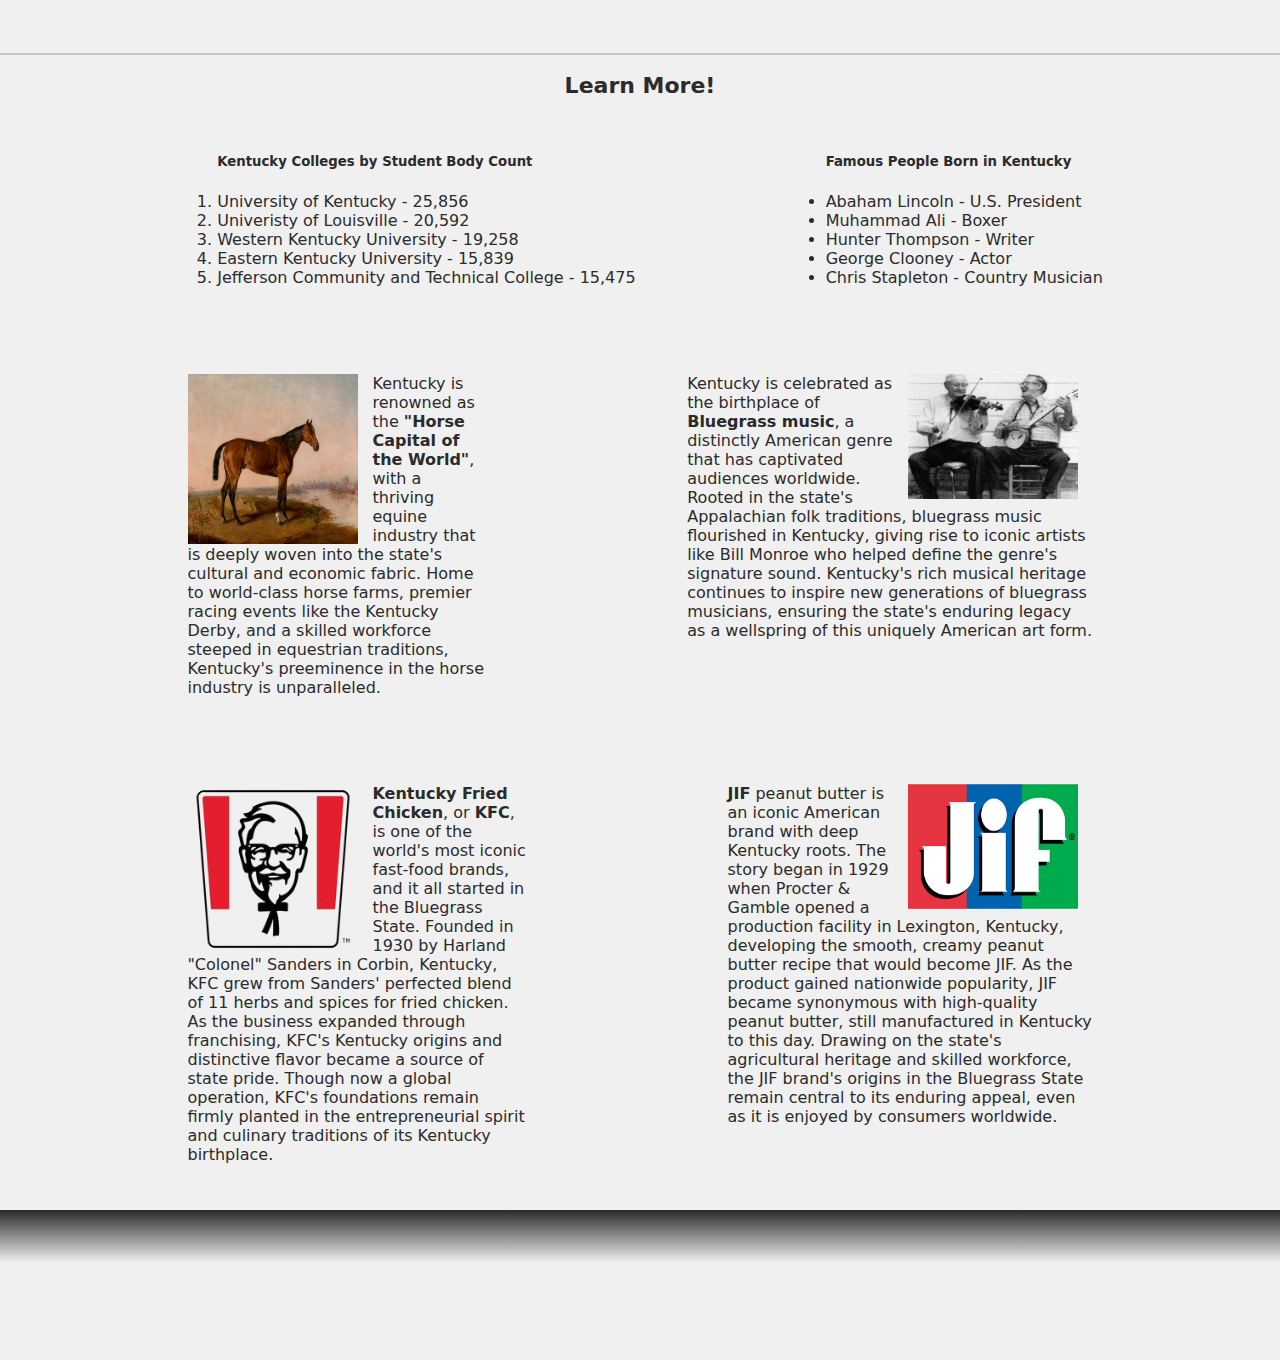
==== commit 04512814: "Info fix / general cleanup" ====
--- a/index.html
+++ b/index.html
@@ -113,26 +113,25 @@
             </ul>
         </div>
 
-        <div class="culture-wrapper-upper">
-            <p><b><img src="./images/ky_horse.jpg" alt="Horse" class="left-logo">Kentucky Fried Chicken</b>, or <b>KFC</b>, is one of the world's most iconic fast-food brands, and it all started in the Bluegrass State. 
-                Founded in 1930 by Harland "Colonel" Sanders in Corbin, Kentucky, KFC grew from Sanders' perfected blend of 11 herbs and spices for fried chicken. 
-                As the business expanded through franchising, KFC's Kentucky origins and distinctive flavor became a source of state pride. 
-                Though now a global operation, KFC's foundations remain firmly planted in the entrepreneurial spirit and culinary traditions of its Kentucky birthplace.</p>
+        <div id="culture-wrapper-upper">
+            <p><b><img src="./images/ky_horse.jpg" alt="Horse" class="left-image"></b>
+                Kentucky is renowned as the <b>"Horse Capital of the World"</b>, with a thriving equine industry that is deeply woven into the state's cultural and economic fabric. 
+                Home to world-class horse farms, premier racing events like the Kentucky Derby, and a skilled workforce steeped in equestrian traditions, Kentucky's preeminence in the horse industry is unparalleled.</p>
 
-                <p><b><img src="./images/kfc_logo.png" alt="Pineapple" class="left-logo">Kentucky Fried Chicken</b>, or <b>KFC</b>, is one of the world's most iconic fast-food brands, and it all started in the Bluegrass State. 
-                    Founded in 1930 by Harland "Colonel" Sanders in Corbin, Kentucky, KFC grew from Sanders' perfected blend of 11 herbs and spices for fried chicken. 
-                    As the business expanded through franchising, KFC's Kentucky origins and distinctive flavor became a source of state pride. 
-                    Though now a global operation, KFC's foundations remain firmly planted in the entrepreneurial spirit and culinary traditions of its Kentucky birthplace.</p>
-        </div
+                <p><img src="./images/bluegrass_music.png" alt="Two Bluegrass musicians" class="right-image">
+                    Kentucky is celebrated as the birthplace of <b>Bluegrass music</b>, a distinctly American genre that has captivated audiences worldwide. 
+                    Rooted in the state's Appalachian folk traditions, bluegrass music flourished in Kentucky, giving rise to iconic artists like Bill Monroe who helped define the genre's signature sound. 
+                    Kentucky's rich musical heritage continues to inspire new generations of bluegrass musicians, ensuring the state's enduring legacy as a wellspring of this uniquely American art form.</p>
+        </div>
 
-        <div class="company-wrapper-lower">
-            <p><b><img src="./images/kfc_logo.png" alt="KFC Logo" id="kfc-logo">Kentucky Fried Chicken</b>, or <b>KFC</b>, is one of the world's most iconic fast-food brands, and it all started in the Bluegrass State. 
+        <div id="company-wrapper-lower">
+            <p><b><img src="./images/kfc_logo.png" alt="KFC Logo" id="kfc-logo" class="left-image">Kentucky Fried Chicken</b>, or <b>KFC</b>, is one of the world's most iconic fast-food brands, and it all started in the Bluegrass State. 
                 Founded in 1930 by Harland "Colonel" Sanders in Corbin, Kentucky, KFC grew from Sanders' perfected blend of 11 herbs and spices for fried chicken. 
                 As the business expanded through franchising, KFC's Kentucky origins and distinctive flavor became a source of state pride. 
                 Though now a global operation, KFC's foundations remain firmly planted in the entrepreneurial spirit and culinary traditions of its Kentucky birthplace.</p>
         
         
-            <p><img src="./images/jif_logo.png" alt="JIF Logo" id="jif-logo"><b>JIF</b> peanut butter is an iconic American brand with deep Kentucky roots. 
+            <p><img src="./images/jif_logo.png" alt="JIF Logo" id="jif-logo" class="right-image"><b>JIF</b> peanut butter is an iconic American brand with deep Kentucky roots. 
                     The story began in 1929 when Procter & Gamble opened a production facility in Lexington, Kentucky, developing the smooth, creamy peanut butter recipe that would become JIF. 
                     As the product gained nationwide popularity, JIF became synonymous with high-quality peanut butter, still manufactured in Kentucky to this day. 
                     Drawing on the state's agricultural heritage and skilled workforce, the JIF brand's origins in the Bluegrass State remain central 
--- a/style/base.css
+++ b/style/base.css
@@ -226,19 +226,20 @@
 .income-wrapper p {
     width: 375px;
 }
-.company-wrapper {
+#culture-wrapper-upper,
+#company-wrapper-lower{
     display: flex;
     margin-top: 55px;
     width: 905px;
     gap: 200px;
 }
-#kfc-logo {
+.left-image {
     float: left;
     width:170px;
     height:170px;
     margin-right:15px;
 }
-#jif-logo {
+.right-image {
     float: right;
     width:170px;
     height: 125px;
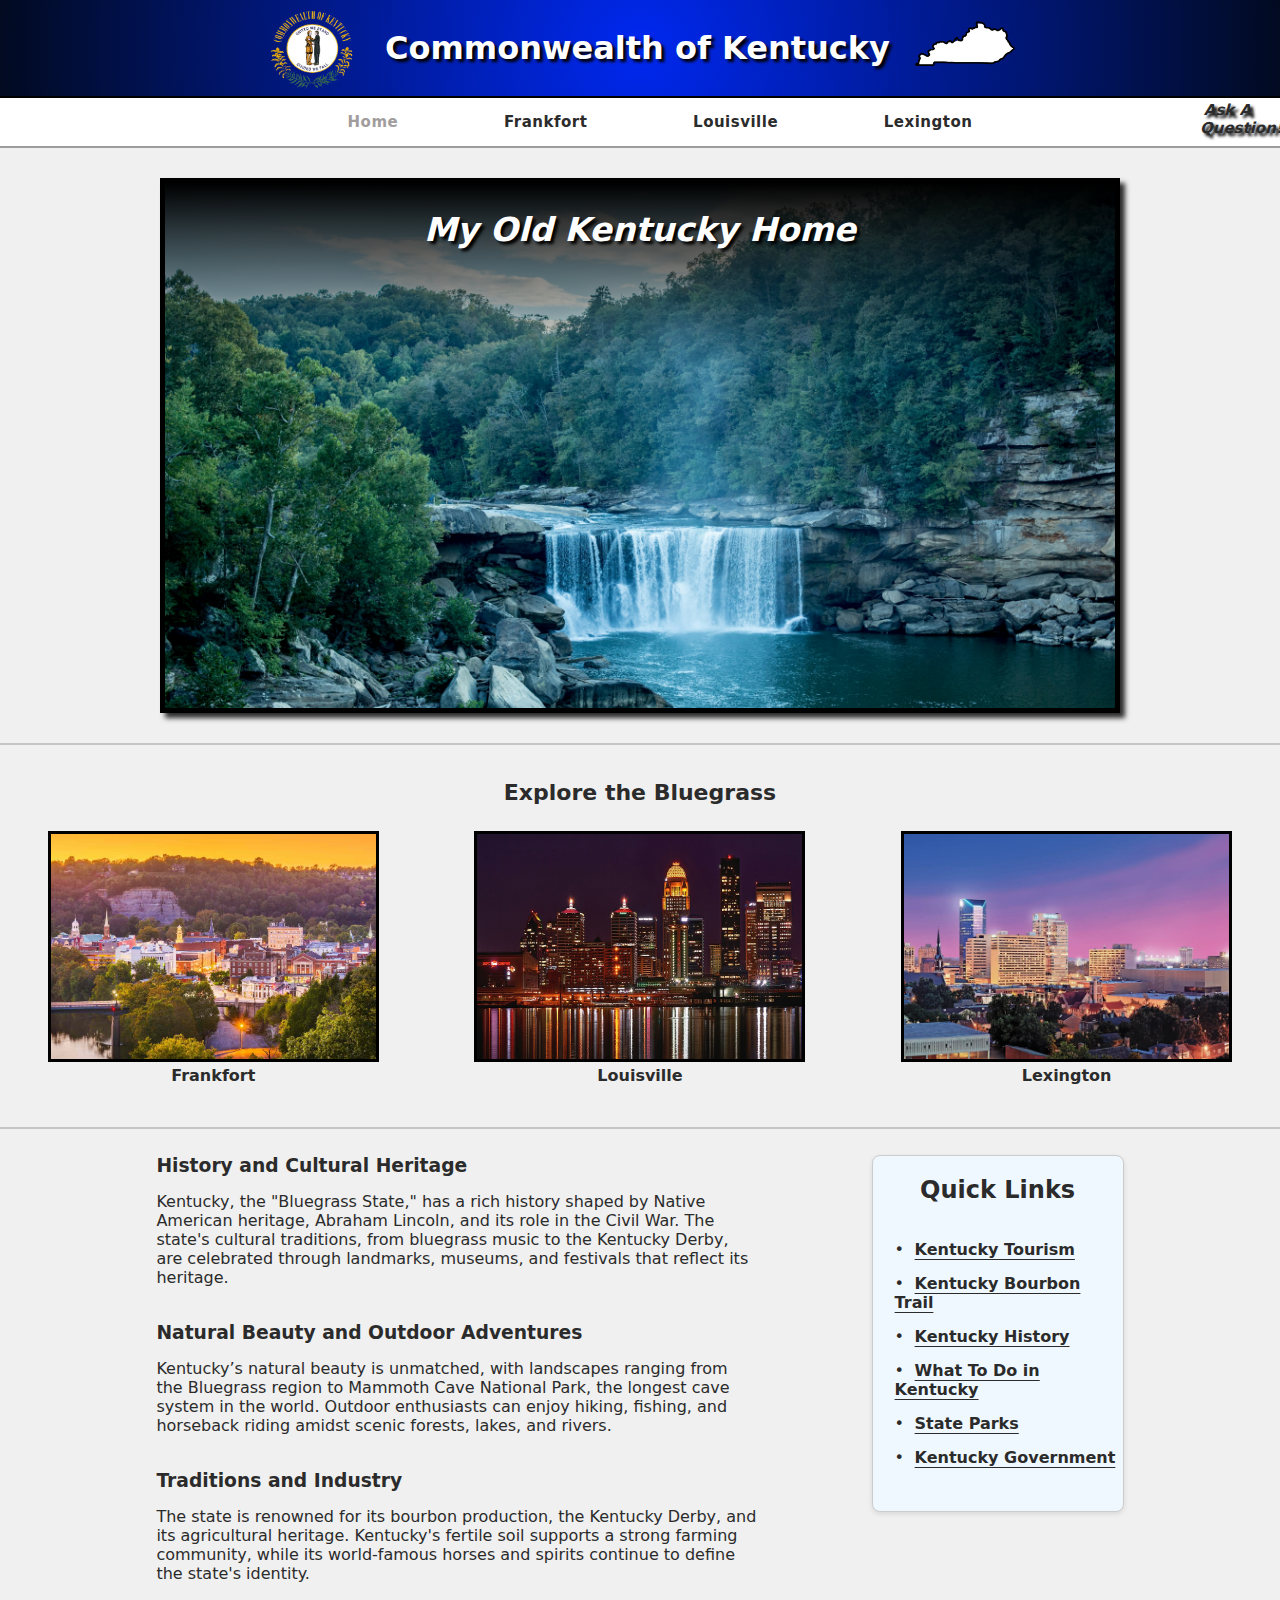
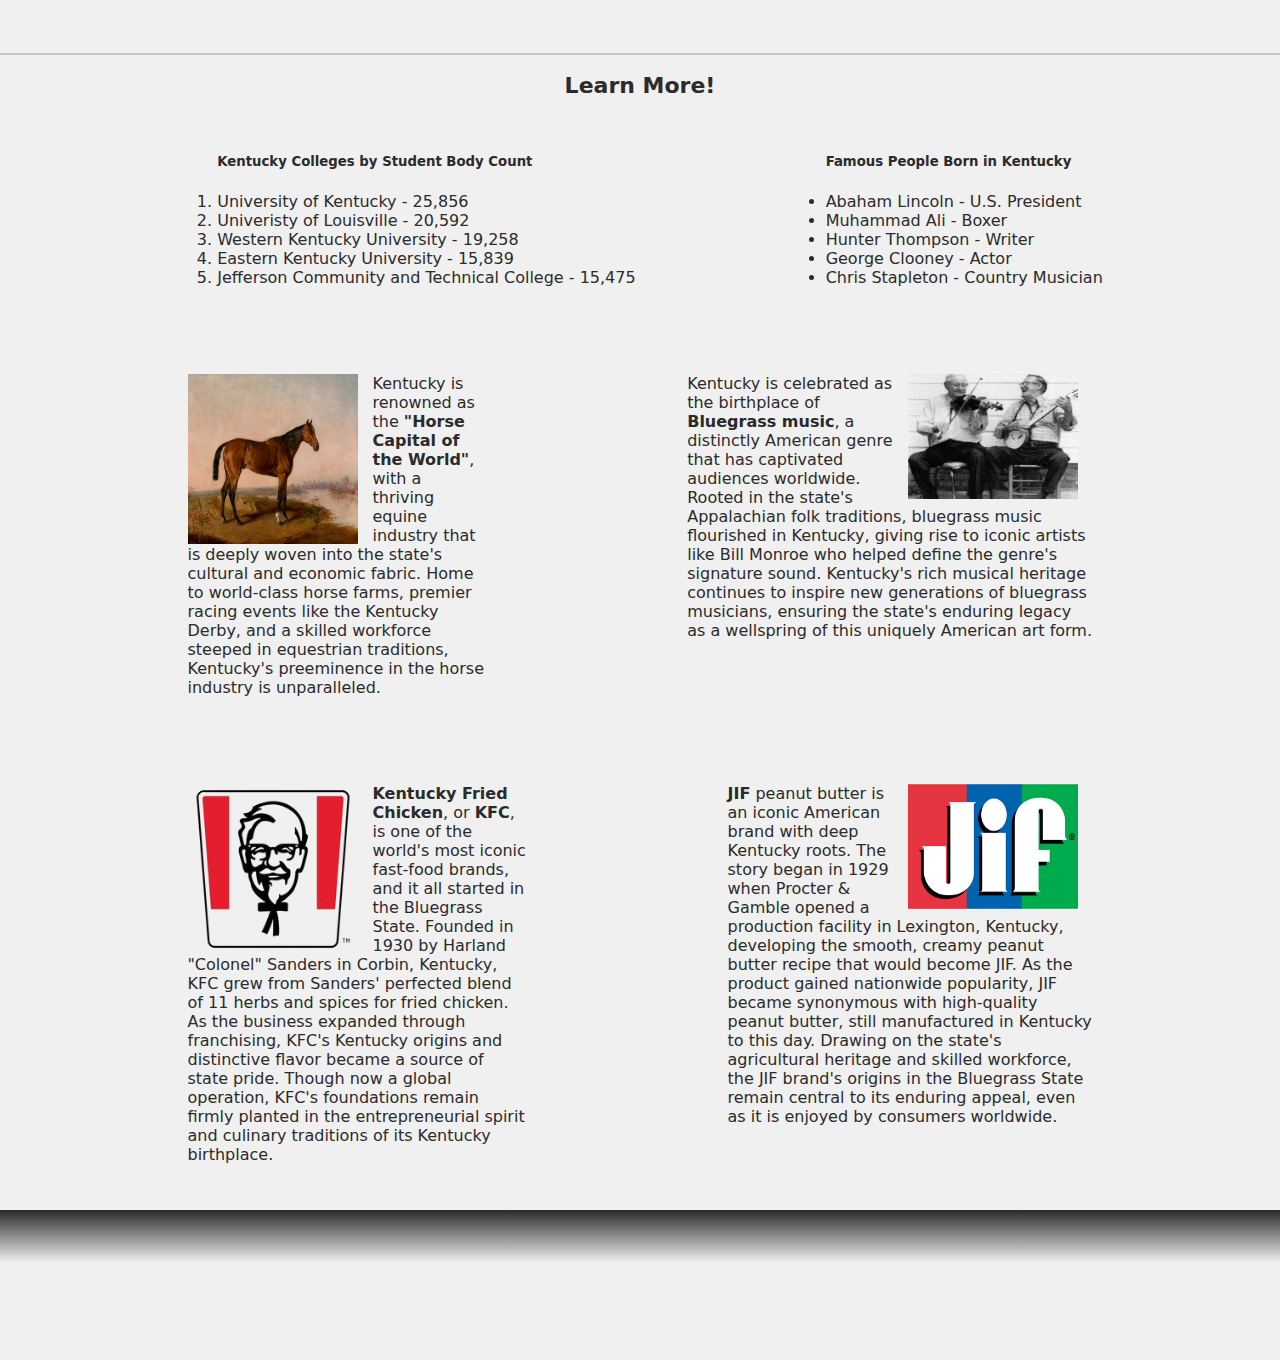
==== commit a13a08d4: "Question label added" ====
--- a/index.html
+++ b/index.html
@@ -11,6 +11,7 @@
         <img src="./images/seal.png"" alt="Outline of the state of Kentucky" width="95" height="85">
         <h1>Commonwealth of Kentucky<h1>
         <img src="./images/outline.png"" alt="Outline of the state of Kentucky" width="100" height="45">
+        <a href="./contact.html" class="question-link"><i>Ask A Question!</i></a></li>
     </header>
 
     <nav class="primary-links">
@@ -22,7 +23,6 @@
         </ul>
     </nav>
 
-    <!-- Image  -->
     <section class="welcome">
         <div class="welcome-wrapper">
             <h2 alt="Cumberland falls"><i>My Old Kentucky Home</i></h2>
--- a/style/base.css
+++ b/style/base.css
@@ -22,6 +22,9 @@
 }
 
 /* Nav bar with text links */
+.sticky-header {
+    position: sticky;
+}
 .primary-links {
     display: flex;
     color: black;
@@ -32,7 +35,7 @@
     font-size: 15px;
     letter-spacing: 0.5px;
     background-color: #ffffff;
-    position: sticky;
+
     top: 0;
 }
 .primary-links li {
@@ -278,3 +281,19 @@
     box-shadow: 5px 5px 5px;
 }
 
+/* Contact form */
+.question-link {
+    position: absolute;
+    top: 101px;
+    right: 25px;
+    text-decoration: none;
+    color: #2b2b2b;
+    font-weight: bold;
+    text-wrap: wrap;
+    width: 55px;
+    text-align: center;
+    font-size: 15px;
+}
+.question-link:hover {
+    color: #6f6f6f;
+}